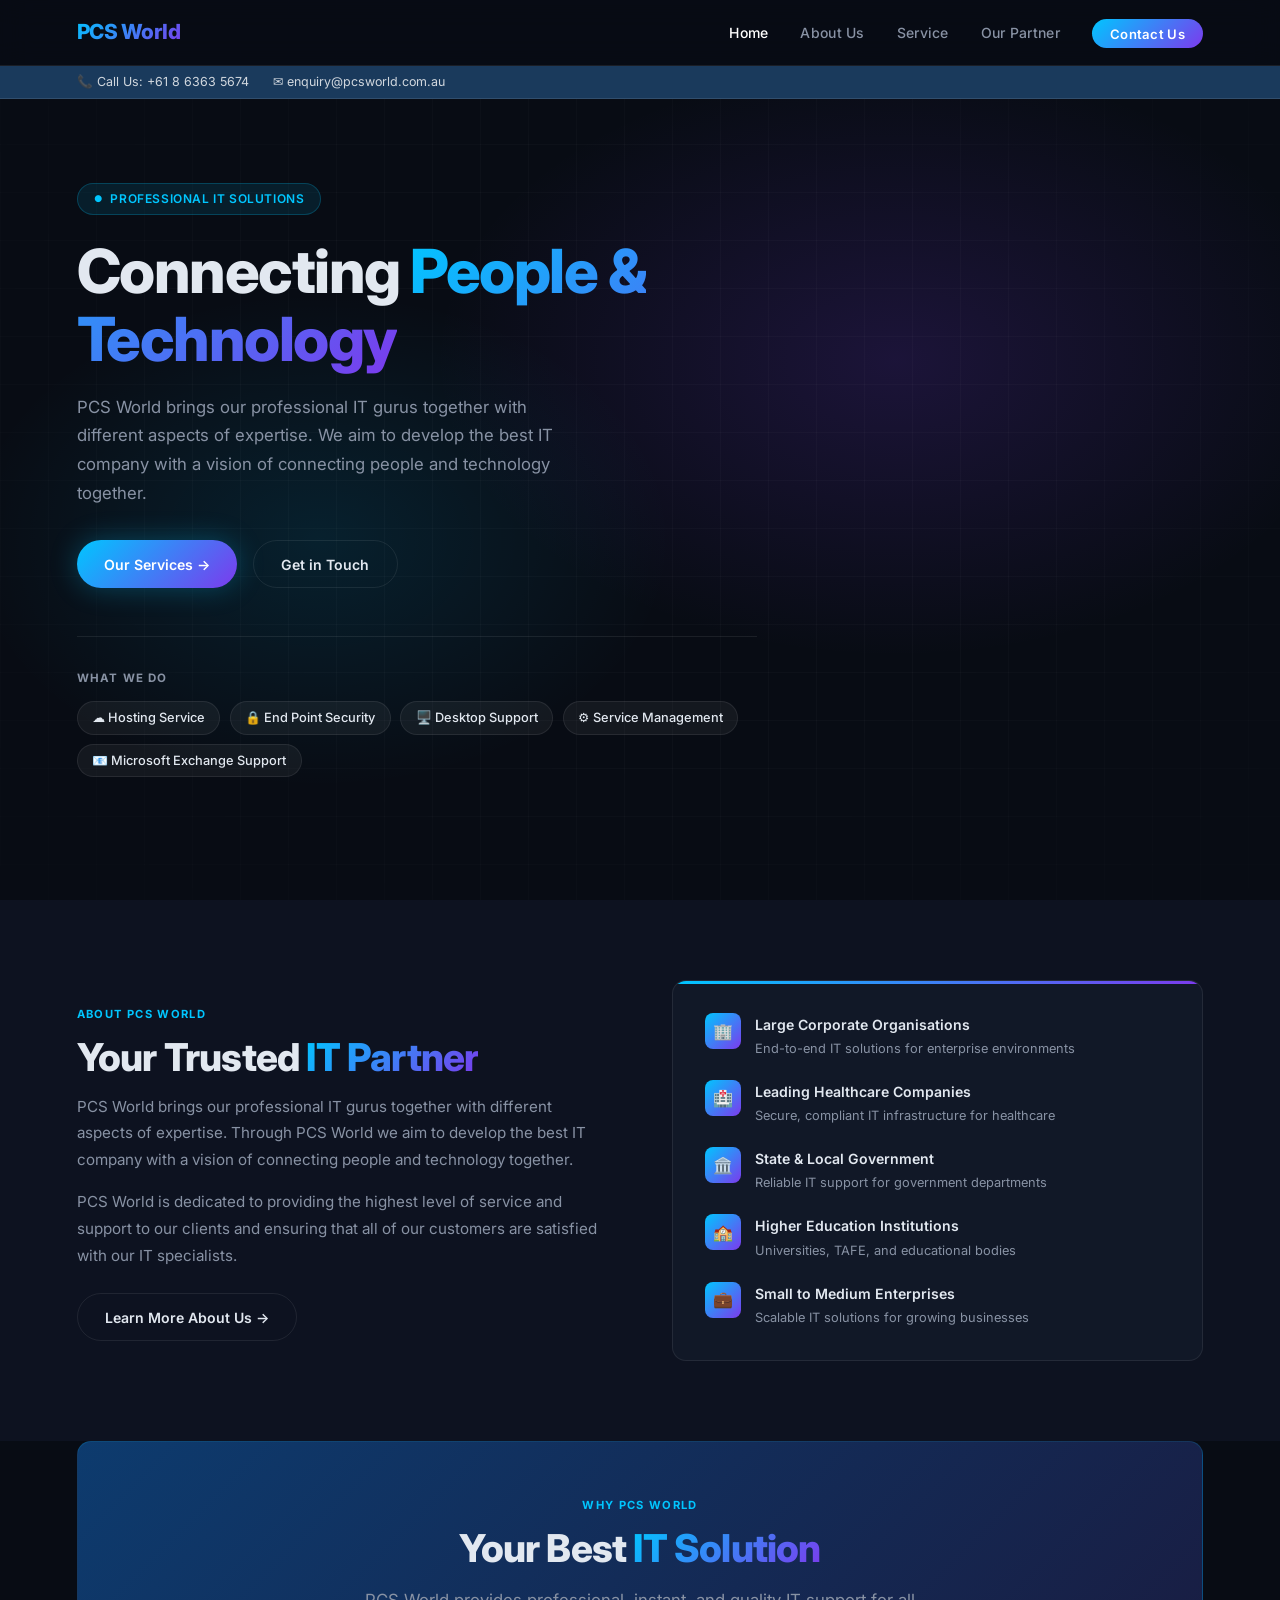
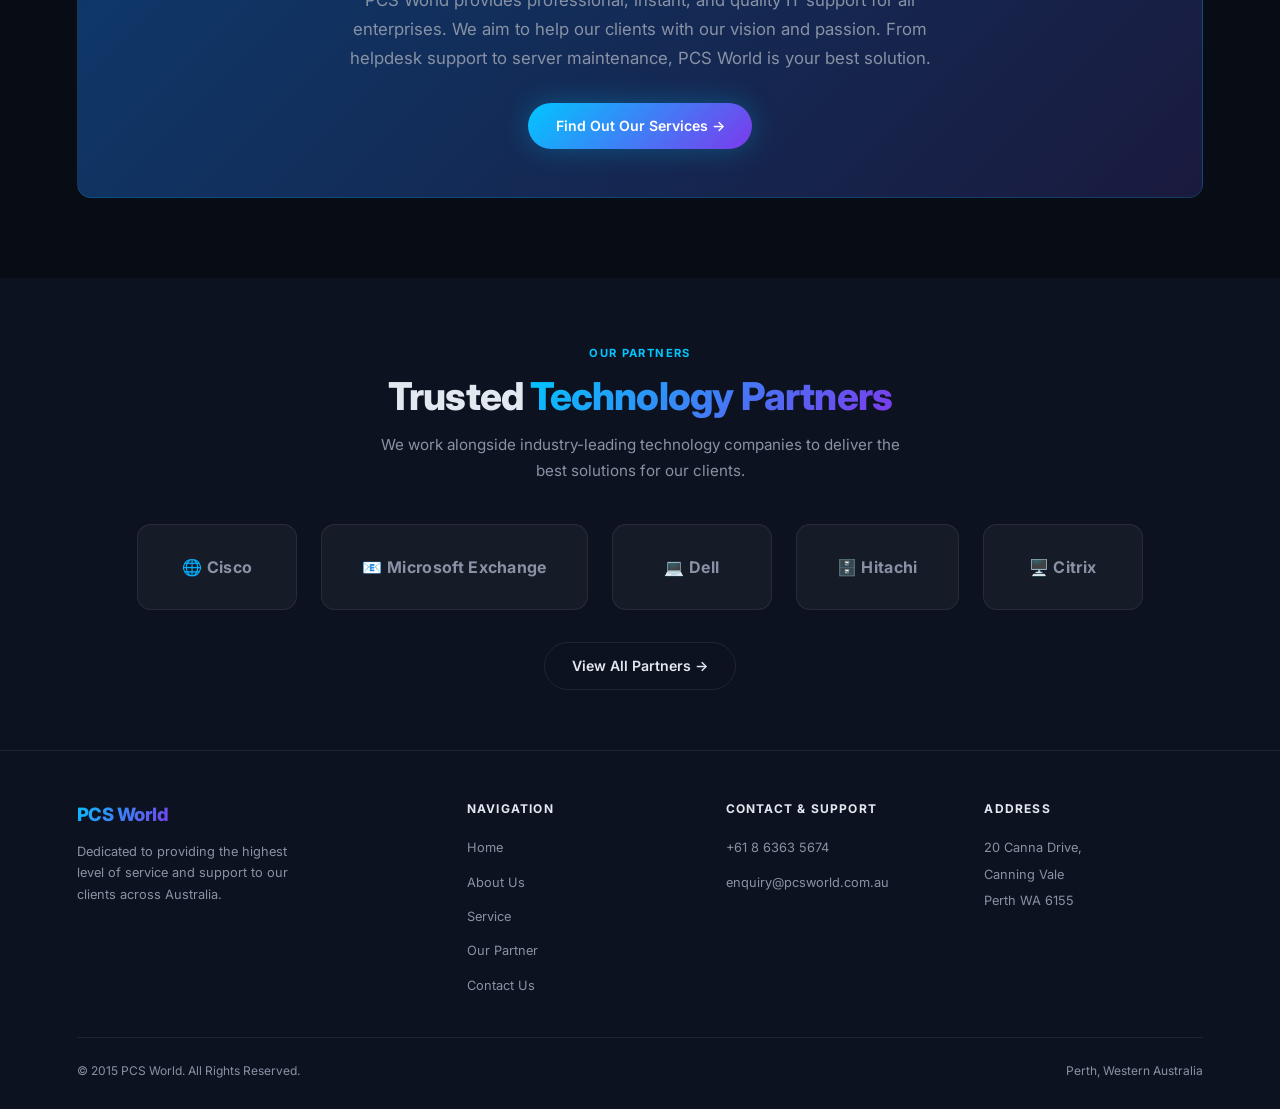
==== index.html @ b38f168c "Initial commit: PCS World static website Co-Authored-By: Claude Opus 4.7 (1M context) <noreply@anthr" ====
<!DOCTYPE html>
<html lang="en">
<head>
  <meta charset="UTF-8" />
  <meta name="viewport" content="width=device-width, initial-scale=1.0" />
  <title>PCS World – Professional IT Solutions</title>
  <meta name="description" content="PCS World provides professional IT solutions including hosting, endpoint security, desktop support, service management, and Microsoft Exchange support." />
  <link rel="preconnect" href="https://fonts.googleapis.com" />
  <link href="https://fonts.googleapis.com/css2?family=Inter:wght@300;400;500;600;700;800&display=swap" rel="stylesheet" />
  <link rel="stylesheet" href="style.css" />
  <style>
    /* ── Hero (home only) ── */
    #hero {
      min-height: 100vh; display: flex; align-items: center;
      padding: 130px 6% 70px; position: relative; overflow: hidden;
    }
    .hero-bg {
      position: absolute; inset: 0; z-index: 0;
      background:
        radial-gradient(ellipse 60% 55% at 70% 40%, rgba(124,58,237,0.17) 0%, transparent 60%),
        radial-gradient(ellipse 50% 50% at 25% 60%, rgba(0,198,255,0.11) 0%, transparent 55%),
        var(--bg);
    }
    .hero-grid {
      position: absolute; inset: 0; z-index: 0;
      background-image:
        linear-gradient(rgba(255,255,255,0.022) 1px, transparent 1px),
        linear-gradient(90deg, rgba(255,255,255,0.022) 1px, transparent 1px);
      background-size: 48px 48px;
      mask-image: radial-gradient(ellipse 80% 80% at 50% 50%, black 40%, transparent 100%);
    }
    .hero-inner { position: relative; z-index: 1; max-width: 680px; }
    .hero-badge {
      display: inline-flex; align-items: center; gap: 0.5rem;
      background: rgba(0,198,255,0.1); border: 1px solid rgba(0,198,255,0.22);
      color: var(--accent); font-size: 0.75rem; font-weight: 600;
      padding: 0.33rem 1rem; border-radius: 999px; margin-bottom: 1.4rem;
      letter-spacing: 0.05em; text-transform: uppercase;
    }
    .hero-badge::before { content: '●'; font-size: 0.58rem; animation: blink 2s infinite; }
    @keyframes blink { 0%,100%{opacity:1} 50%{opacity:0.3} }
    h1 {
      font-size: clamp(2.3rem, 5vw, 3.8rem); font-weight: 800;
      line-height: 1.12; letter-spacing: -1.5px; margin-bottom: 1.2rem;
    }
    h1 span { background: var(--gradient); -webkit-background-clip: text; -webkit-text-fill-color: transparent; background-clip: text; }
    .hero-sub { font-size: 1.05rem; color: var(--muted); max-width: 520px; margin-bottom: 2rem; line-height: 1.72; }
    .hero-btns { display: flex; gap: 1rem; flex-wrap: wrap; }
    .hero-services {
      margin-top: 3rem; padding-top: 2rem; border-top: 1px solid var(--border);
    }
    .hero-services-label { font-size: 0.72rem; font-weight: 700; letter-spacing: 0.1em; text-transform: uppercase; color: var(--muted); margin-bottom: 0.8rem; }
    .hero-services-list { display: flex; flex-wrap: wrap; gap: 0.6rem; }
    .service-pill {
      background: rgba(255,255,255,0.05); border: 1px solid var(--border);
      border-radius: 999px; padding: 0.32rem 0.9rem;
      font-size: 0.8rem; color: var(--text); font-weight: 500;
    }
    /* ── About home section ── */
    #about-home { background: var(--bg2); }
    .about-home-grid { display: grid; grid-template-columns: 1fr 1fr; gap: 4rem; align-items: center; }
    .about-box {
      background: var(--bg3); border: 1px solid var(--border);
      border-radius: var(--radius); padding: 2rem; position: relative; overflow: hidden;
    }
    .about-box::before { content: ''; position: absolute; top: 0; left: 0; right: 0; height: 3px; background: var(--gradient); }
    .about-item { display: flex; gap: 0.9rem; align-items: flex-start; margin-bottom: 1.3rem; }
    .about-item:last-child { margin-bottom: 0; }
    .about-icon {
      width: 36px; height: 36px; min-width: 36px;
      background: var(--gradient); border-radius: 8px;
      display: flex; align-items: center; justify-content: center;
      font-size: 1rem;
    }
    .about-item h4 { font-size: 0.88rem; font-weight: 600; margin-bottom: 2px; }
    .about-item p { font-size: 0.8rem; color: var(--muted); }
    @media (max-width: 900px) { .about-home-grid { grid-template-columns: 1fr; } }
  </style>
</head>
<body>

  <!-- Topbar -->
  <div class="topbar">
    <span>📞 <a href="tel:+61863635674">Call Us: +61 8 6363 5674</a></span>
    <span>✉️ <a href="mailto:enquiry@pcsworld.com.au">enquiry@pcsworld.com.au</a></span>
  </div>

  <!-- Nav -->
  <nav>
    <div class="nav-logo">PCS World</div>
    <ul class="nav-links" id="navLinks">
      <li><a href="index.html" class="active">Home</a></li>
      <li><a href="about.html">About Us</a></li>
      <li><a href="service.html">Service</a></li>
      <li><a href="partner.html">Our Partner</a></li>
      <li><a href="contact.html" class="nav-cta">Contact Us</a></li>
    </ul>
    <div class="nav-hamburger" onclick="toggleNav()"><span></span><span></span><span></span></div>
  </nav>

  <!-- Hero -->
  <section id="hero">
    <div class="hero-bg"></div>
    <div class="hero-grid"></div>
    <div class="hero-inner">
      <div class="hero-badge">Professional IT Solutions</div>
      <h1>Connecting <span>People &amp; Technology</span></h1>
      <p class="hero-sub">PCS World brings our professional IT gurus together with different aspects of expertise. We aim to develop the best IT company with a vision of connecting people and technology together.</p>
      <div class="hero-btns">
        <a href="service.html" class="btn btn-primary">Our Services →</a>
        <a href="contact.html" class="btn btn-outline">Get in Touch</a>
      </div>
      <div class="hero-services">
        <div class="hero-services-label">What We Do</div>
        <div class="hero-services-list">
          <span class="service-pill">☁️ Hosting Service</span>
          <span class="service-pill">🔒 End Point Security</span>
          <span class="service-pill">🖥️ Desktop Support</span>
          <span class="service-pill">⚙️ Service Management</span>
          <span class="service-pill">📧 Microsoft Exchange Support</span>
        </div>
      </div>
    </div>
  </section>

  <!-- About (home) -->
  <section id="about-home">
    <div class="about-home-grid">
      <div>
        <div class="section-tag">About PCS World</div>
        <h2>Your Trusted <span>IT Partner</span></h2>
        <p style="font-size:0.95rem;color:var(--muted);line-height:1.75;margin-bottom:1rem;">PCS World brings our professional IT gurus together with different aspects of expertise. Through PCS World we aim to develop the best IT company with a vision of connecting people and technology together.</p>
        <p style="font-size:0.95rem;color:var(--muted);line-height:1.75;margin-bottom:1.5rem;">PCS World is dedicated to providing the highest level of service and support to our clients and ensuring that all of our customers are satisfied with our IT specialists.</p>
        <a href="about.html" class="btn btn-outline">Learn More About Us →</a>
      </div>
      <div class="about-box">
        <div class="about-item">
          <div class="about-icon">🏢</div>
          <div>
            <h4>Large Corporate Organisations</h4>
            <p>End-to-end IT solutions for enterprise environments</p>
          </div>
        </div>
        <div class="about-item">
          <div class="about-icon">🏥</div>
          <div>
            <h4>Leading Healthcare Companies</h4>
            <p>Secure, compliant IT infrastructure for healthcare</p>
          </div>
        </div>
        <div class="about-item">
          <div class="about-icon">🏛️</div>
          <div>
            <h4>State &amp; Local Government</h4>
            <p>Reliable IT support for government departments</p>
          </div>
        </div>
        <div class="about-item">
          <div class="about-icon">🏫</div>
          <div>
            <h4>Higher Education Institutions</h4>
            <p>Universities, TAFE, and educational bodies</p>
          </div>
        </div>
        <div class="about-item">
          <div class="about-icon">💼</div>
          <div>
            <h4>Small to Medium Enterprises</h4>
            <p>Scalable IT solutions for growing businesses</p>
          </div>
        </div>
      </div>
    </div>
  </section>

  <!-- CTA Banner -->
  <section style="background:var(--bg);padding:0 6% 80px;">
    <div class="cta-banner">
      <div class="section-tag">Why PCS World</div>
      <h2 style="margin-bottom:1rem;">Your Best <span>IT Solution</span></h2>
      <p>PCS World provides professional, instant, and quality IT support for all enterprises. We aim to help our clients with our vision and passion. From helpdesk support to server maintenance, PCS World is your best solution.</p>
      <a href="service.html" class="btn btn-primary">Find Out Our Services →</a>
    </div>
  </section>

  <!-- Partners preview -->
  <section style="background:var(--bg2);padding:60px 6%;">
    <div class="text-center">
      <div class="section-tag">Our Partners</div>
      <h2>Trusted <span>Technology Partners</span></h2>
      <p class="section-sub">We work alongside industry-leading technology companies to deliver the best solutions for our clients.</p>
    </div>
    <div class="partners-grid">
      <div class="partner-card">🌐 Cisco</div>
      <div class="partner-card">📧 Microsoft Exchange</div>
      <div class="partner-card">💻 Dell</div>
      <div class="partner-card">🗄️ Hitachi</div>
      <div class="partner-card">🖥️ Citrix</div>
    </div>
    <div style="text-align:center;margin-top:2rem;">
      <a href="partner.html" class="btn btn-outline">View All Partners →</a>
    </div>
  </section>

  <!-- Footer -->
  <footer>
    <div class="footer-inner">
      <div class="footer-brand">
        <div class="nav-logo">PCS World</div>
        <p>Dedicated to providing the highest level of service and support to our clients across Australia.</p>
      </div>
      <div class="footer-col">
        <h4>Navigation</h4>
        <ul>
          <li><a href="index.html">Home</a></li>
          <li><a href="about.html">About Us</a></li>
          <li><a href="service.html">Service</a></li>
          <li><a href="partner.html">Our Partner</a></li>
          <li><a href="contact.html">Contact Us</a></li>
        </ul>
      </div>
      <div class="footer-col">
        <h4>Contact &amp; Support</h4>
        <ul>
          <li><a href="tel:+61863635674">+61 8 6363 5674</a></li>
          <li><a href="mailto:enquiry@pcsworld.com.au">enquiry@pcsworld.com.au</a></li>
        </ul>
      </div>
      <div class="footer-col">
        <h4>Address</h4>
        <ul>
          <li><a href="contact.html">20 Canna Drive,<br>Canning Vale<br>Perth WA 6155</a></li>
        </ul>
      </div>
    </div>
    <div class="footer-bottom">
      <span>© 2015 PCS World. All Rights Reserved.</span>
      <span>Perth, Western Australia</span>
    </div>
  </footer>

  <script>
    function toggleNav() { document.getElementById('navLinks').classList.toggle('open'); }
    document.querySelectorAll('.nav-links a').forEach(a => a.addEventListener('click', () => document.getElementById('navLinks').classList.remove('open')));
  </script>
</body>
</html>
---- style.css ----
/* ── Reset & Base ──────────────────────────────────────────── */
*, *::before, *::after { box-sizing: border-box; margin: 0; padding: 0; }
:root {
  --bg:       #080c14;
  --bg2:      #0d1220;
  --bg3:      #111827;
  --surface:  rgba(255,255,255,0.04);
  --border:   rgba(255,255,255,0.08);
  --accent:   #00c6ff;
  --accent2:  #7c3aed;
  --gradient: linear-gradient(135deg, #00c6ff 0%, #7c3aed 100%);
  --text:     #e2e8f0;
  --muted:    #8892a4;
  --radius:   14px;
  --radius-sm:8px;
}
html { scroll-behavior: smooth; }
body {
  font-family: 'Inter', system-ui, -apple-system, sans-serif;
  background: var(--bg);
  color: var(--text);
  line-height: 1.65;
  overflow-x: hidden;
}
a { color: var(--accent); text-decoration: none; }
a:hover { text-decoration: underline; }
::selection { background: rgba(0,198,255,0.2); }
::-webkit-scrollbar { width: 5px; }
::-webkit-scrollbar-track { background: var(--bg); }
::-webkit-scrollbar-thumb { background: var(--accent2); border-radius: 3px; }

/* ── Nav ───────────────────────────────────────────────────── */
nav {
  position: fixed; top: 0; left: 0; right: 0; z-index: 100;
  display: flex; align-items: center; justify-content: space-between;
  padding: 0 6%;
  height: 66px;
  background: rgba(8,12,20,0.9);
  backdrop-filter: blur(14px);
  border-bottom: 1px solid var(--border);
}
.nav-logo {
  font-size: 1.3rem; font-weight: 800; letter-spacing: -0.5px;
  background: var(--gradient); -webkit-background-clip: text;
  -webkit-text-fill-color: transparent; background-clip: text;
}
.nav-links { display: flex; gap: 2rem; list-style: none; align-items: center; }
.nav-links a {
  font-size: 0.875rem; font-weight: 500; color: var(--muted);
  transition: color 0.2s; letter-spacing: 0.02em;
}
.nav-links a:hover, .nav-links a.active { color: #fff; text-decoration: none; }
.nav-links .nav-cta {
  background: var(--gradient); color: #fff !important;
  padding: 0.42rem 1.15rem; border-radius: 999px;
  font-size: 0.82rem !important; font-weight: 600 !important;
}
.nav-links .nav-cta:hover { opacity: 0.85; }
.nav-hamburger { display: none; flex-direction: column; gap: 5px; cursor: pointer; }
.nav-hamburger span { display: block; width: 22px; height: 2px; background: var(--text); border-radius: 2px; }

/* ── Top bar ───────────────────────────────────────────────── */
.topbar {
  position: fixed; top: 66px; left: 0; right: 0; z-index: 99;
  background: #1a3a5c; padding: 0.35rem 6%;
  display: flex; align-items: center; gap: 1.5rem;
  font-size: 0.78rem; color: rgba(255,255,255,0.8);
  border-bottom: 1px solid rgba(255,255,255,0.1);
}
.topbar a { color: rgba(255,255,255,0.8); }
.topbar a:hover { color: #fff; text-decoration: none; }

/* ── Page offset (nav + topbar) ───────────────────────────── */
.page-content { padding-top: 102px; }

/* ── Page hero (inner pages) ──────────────────────────────── */
.page-hero {
  background: var(--bg2);
  border-bottom: 1px solid var(--border);
  padding: 3rem 6%;
  position: relative; overflow: hidden;
}
.page-hero::before {
  content: '';
  position: absolute; inset: 0;
  background: radial-gradient(ellipse 60% 100% at 0% 50%, rgba(0,198,255,0.07), transparent 60%);
}
.page-hero h1 {
  font-size: clamp(1.8rem, 3vw, 2.4rem); font-weight: 800;
  letter-spacing: -0.8px; position: relative;
}
.page-hero h1 span { background: var(--gradient); -webkit-background-clip: text; -webkit-text-fill-color: transparent; background-clip: text; }
.breadcrumb { font-size: 0.78rem; color: var(--muted); margin-top: 0.4rem; position: relative; }
.breadcrumb a { color: var(--muted); }
.breadcrumb a:hover { color: var(--accent); text-decoration: none; }

/* ── Section base ──────────────────────────────────────────── */
section { padding: 80px 6%; }
.section-tag {
  display: inline-block; font-size: 0.7rem; font-weight: 700;
  letter-spacing: 0.12em; text-transform: uppercase; color: var(--accent); margin-bottom: 0.7rem;
}
h2 {
  font-size: clamp(1.7rem, 3vw, 2.4rem); font-weight: 800;
  letter-spacing: -0.8px; line-height: 1.15; margin-bottom: 0.9rem;
}
h2 span { background: var(--gradient); -webkit-background-clip: text; -webkit-text-fill-color: transparent; background-clip: text; }
.section-sub { font-size: 0.95rem; color: var(--muted); max-width: 540px; line-height: 1.7; margin-bottom: 2.5rem; }
.text-center { text-align: center; }
.text-center .section-sub { margin-left: auto; margin-right: auto; }

/* ── Buttons ───────────────────────────────────────────────── */
.btn {
  display: inline-flex; align-items: center; gap: 0.5rem;
  padding: 0.72rem 1.7rem; border-radius: 999px;
  font-size: 0.88rem; font-weight: 600; cursor: pointer;
  transition: all 0.2s; border: none; text-decoration: none;
}
.btn-primary {
  background: var(--gradient); color: #fff;
  box-shadow: 0 0 28px rgba(0,198,255,0.28);
}
.btn-primary:hover { opacity: 0.88; text-decoration: none; box-shadow: 0 0 38px rgba(0,198,255,0.4); }
.btn-outline {
  background: transparent; color: var(--text); border: 1px solid var(--border);
}
.btn-outline:hover { border-color: var(--accent); color: var(--accent); text-decoration: none; }

/* ── Cards ─────────────────────────────────────────────────── */
.card {
  background: var(--surface); border: 1px solid var(--border);
  border-radius: var(--radius); padding: 2rem;
  transition: transform 0.25s, border-color 0.25s, box-shadow 0.25s;
}
.card:hover { transform: translateY(-4px); border-color: rgba(0,198,255,0.28); box-shadow: 0 8px 40px rgba(0,198,255,0.09); }
.card-icon {
  width: 50px; height: 50px; border-radius: 11px;
  display: flex; align-items: center; justify-content: center;
  font-size: 1.35rem; margin-bottom: 1.1rem;
}
.icon-blue   { background: rgba(0,198,255,0.12); }
.icon-purple { background: rgba(124,58,237,0.12); }
.icon-teal   { background: rgba(20,184,166,0.12); }
.icon-amber  { background: rgba(245,158,11,0.12); }
.icon-green  { background: rgba(34,197,94,0.12); }
.card h3 { font-size: 1.02rem; font-weight: 700; margin-bottom: 0.55rem; }
.card p  { font-size: 0.875rem; color: var(--muted); line-height: 1.65; }

/* ── CTA banner ────────────────────────────────────────────── */
.cta-banner {
  background: linear-gradient(135deg, #0d3b6e 0%, #1a1a3e 100%);
  border: 1px solid rgba(0,198,255,0.15);
  border-radius: var(--radius);
  padding: 3rem; text-align: center;
}
.cta-banner p { font-size: 1.05rem; color: var(--muted); max-width: 640px; margin: 0 auto 1.8rem; line-height: 1.75; }

/* ── Partners grid ─────────────────────────────────────────── */
.partners-grid {
  display: flex; flex-wrap: wrap; gap: 1.5rem;
  align-items: center; justify-content: center;
}
.partner-card {
  background: var(--surface); border: 1px solid var(--border);
  border-radius: var(--radius); padding: 1.8rem 2.5rem;
  display: flex; align-items: center; justify-content: center;
  min-width: 160px; font-size: 1rem; font-weight: 700;
  color: var(--muted); letter-spacing: 0.02em;
  transition: border-color 0.2s, color 0.2s;
}
.partner-card:hover { border-color: var(--accent); color: var(--text); }

/* ── Form ──────────────────────────────────────────────────── */
.form-wrap {
  background: var(--bg3); border: 1px solid var(--border);
  border-radius: var(--radius); padding: 2.5rem;
  position: relative; overflow: hidden;
}
.form-wrap::before {
  content: ''; position: absolute; top: 0; left: 0; right: 0; height: 3px;
  background: var(--gradient);
}
.form-title { font-size: 1.1rem; font-weight: 700; margin-bottom: 1.5rem; }
.form-group { margin-bottom: 1.1rem; }
.form-group label {
  display: block; font-size: 0.78rem; font-weight: 600;
  color: var(--muted); margin-bottom: 0.4rem; letter-spacing: 0.03em;
}
.form-group label .req { color: var(--accent); margin-left: 2px; }
.form-group input[type="text"],
.form-group input[type="tel"],
.form-group input[type="email"],
.form-group textarea {
  width: 100%; background: rgba(255,255,255,0.05);
  border: 1px solid var(--border); border-radius: var(--radius-sm);
  padding: 0.7rem 1rem; font-size: 0.9rem; color: var(--text);
  font-family: inherit; outline: none;
  transition: border-color 0.2s, box-shadow 0.2s;
}
.form-group input:focus, .form-group textarea:focus {
  border-color: var(--accent); box-shadow: 0 0 0 3px rgba(0,198,255,0.1);
}
.form-group input::placeholder, .form-group textarea::placeholder { color: rgba(136,146,164,0.55); }
.form-group textarea { resize: vertical; min-height: 110px; }
.service-checks { display: grid; grid-template-columns: 1fr 1fr; gap: 0.5rem; }
.check-label {
  display: flex; align-items: center; gap: 0.5rem;
  font-size: 0.82rem; color: var(--muted); cursor: pointer;
  padding: 0.45rem 0.7rem;
  border: 1px solid var(--border); border-radius: var(--radius-sm);
  transition: border-color 0.2s, background 0.2s;
}
.check-label:hover { border-color: var(--accent); background: rgba(0,198,255,0.05); }
.check-label input[type="checkbox"] { accent-color: var(--accent); width: 14px; height: 14px; flex-shrink: 0; }
.btn-submit {
  width: 100%; padding: 0.85rem; font-size: 0.93rem; font-weight: 700;
  background: var(--gradient); color: #fff; border: none;
  border-radius: var(--radius-sm); cursor: pointer;
  transition: opacity 0.2s, box-shadow 0.2s; margin-top: 0.5rem;
  box-shadow: 0 4px 20px rgba(0,198,255,0.22);
}
.btn-submit:hover:not(:disabled) { opacity: 0.88; box-shadow: 0 6px 28px rgba(0,198,255,0.35); }
.btn-submit:disabled { opacity: 0.5; cursor: not-allowed; }
.form-success {
  text-align: center; padding: 2.5rem 1rem;
  display: none; flex-direction: column; align-items: center; gap: 1rem;
}
.form-success-icon {
  width: 58px; height: 58px; border-radius: 50%;
  background: rgba(34,197,94,0.12); border: 2px solid rgba(34,197,94,0.35);
  display: flex; align-items: center; justify-content: center; font-size: 1.5rem;
}
.form-success h3 { font-size: 1.1rem; font-weight: 700; }
.form-success p { font-size: 0.875rem; color: var(--muted); }
.form-error-msg { font-size: 0.78rem; color: #f87171; margin-top: 0.75rem; text-align: center; }

/* ── Contact layout ────────────────────────────────────────── */
.contact-grid { display: grid; grid-template-columns: 1fr 1.3fr; gap: 4rem; align-items: start; }
.contact-details { display: flex; flex-direction: column; gap: 1.2rem; margin-top: 2rem; }
.contact-detail { display: flex; align-items: flex-start; gap: 1rem; font-size: 0.88rem; color: var(--muted); }
.contact-icon {
  width: 40px; height: 40px; border-radius: 10px; min-width: 40px;
  background: var(--surface); border: 1px solid var(--border);
  display: flex; align-items: center; justify-content: center; font-size: 1.1rem;
}
.contact-detail strong { color: var(--text); display: block; font-size: 0.78rem; margin-bottom: 1px; }

/* ── About layout ──────────────────────────────────────────── */
.about-grid { display: grid; grid-template-columns: 1fr 1fr; gap: 4rem; align-items: start; }

/* ── Accordion ─────────────────────────────────────────────── */
.accordion { display: flex; flex-direction: column; gap: 0.75rem; margin-top: 2rem; }
.accordion-item {
  background: var(--surface); border: 1px solid var(--border);
  border-radius: var(--radius-sm); overflow: hidden;
}
.accordion-header {
  display: flex; justify-content: space-between; align-items: center;
  padding: 1rem 1.2rem; cursor: pointer; font-weight: 600; font-size: 0.9rem;
  transition: background 0.2s;
}
.accordion-header:hover { background: rgba(255,255,255,0.04); }
.accordion-arrow { font-size: 0.75rem; color: var(--accent); transition: transform 0.25s; }
.accordion-item.open .accordion-arrow { transform: rotate(180deg); }
.accordion-body { padding: 0 1.2rem; max-height: 0; overflow: hidden; transition: max-height 0.35s ease, padding 0.25s; }
.accordion-item.open .accordion-body { max-height: 400px; padding: 0 1.2rem 1.2rem; }
.accordion-body p { font-size: 0.875rem; color: var(--muted); line-height: 1.7; }

/* ── Customers list ────────────────────────────────────────── */
.customers-list { list-style: none; display: flex; flex-direction: column; gap: 0.65rem; }
.customers-list li {
  display: flex; align-items: center; gap: 0.65rem;
  font-size: 0.9rem; color: var(--muted);
}
.customers-list li::before { content: '→'; color: var(--accent); font-weight: 700; }

/* ── Footer ────────────────────────────────────────────────── */
footer {
  background: var(--bg2); border-top: 1px solid var(--border);
  padding: 3rem 6% 1.8rem;
}
.footer-inner {
  display: grid; grid-template-columns: 1.6fr 1fr 1fr 1fr;
  gap: 2.5rem; margin-bottom: 2.5rem;
}
.footer-brand .nav-logo { font-size: 1.15rem; display: inline-block; margin-bottom: 0.7rem; }
.footer-brand p { font-size: 0.8rem; color: var(--muted); line-height: 1.7; max-width: 230px; }
.footer-col h4 {
  font-size: 0.75rem; font-weight: 700; letter-spacing: 0.1em;
  text-transform: uppercase; margin-bottom: 0.9rem; color: var(--text);
}
.footer-col ul { list-style: none; display: flex; flex-direction: column; gap: 0.5rem; }
.footer-col ul li a { font-size: 0.8rem; color: var(--muted); transition: color 0.2s; }
.footer-col ul li a:hover { color: var(--accent); text-decoration: none; }
.footer-bottom {
  border-top: 1px solid var(--border); padding-top: 1.4rem;
  display: flex; justify-content: space-between; align-items: center;
  font-size: 0.75rem; color: var(--muted); flex-wrap: wrap; gap: 0.5rem;
}

/* ── Mobile ────────────────────────────────────────────────── */
@media (max-width: 900px) {
  .about-grid, .contact-grid { grid-template-columns: 1fr; gap: 2.5rem; }
  .footer-inner { grid-template-columns: 1fr 1fr; gap: 1.8rem; }
}
@media (max-width: 640px) {
  nav { padding: 0 4%; }
  .topbar { padding: 0.35rem 4%; }
  .nav-links { display: none; }
  .nav-links.open {
    display: flex; flex-direction: column;
    position: fixed; top: 66px; left: 0; right: 0;
    background: var(--bg2); padding: 1.5rem 5%;
    border-bottom: 1px solid var(--border); gap: 1rem;
  }
  .nav-hamburger { display: flex; }
  section { padding: 60px 4%; }
  .page-hero { padding: 2.5rem 4%; }
  .service-checks { grid-template-columns: 1fr; }
  .footer-inner { grid-template-columns: 1fr; }
  .footer-bottom { flex-direction: column; text-align: center; }
  .form-wrap { padding: 1.8rem; }
  .partners-grid .partner-card { min-width: 130px; padding: 1.2rem 1.5rem; }
}
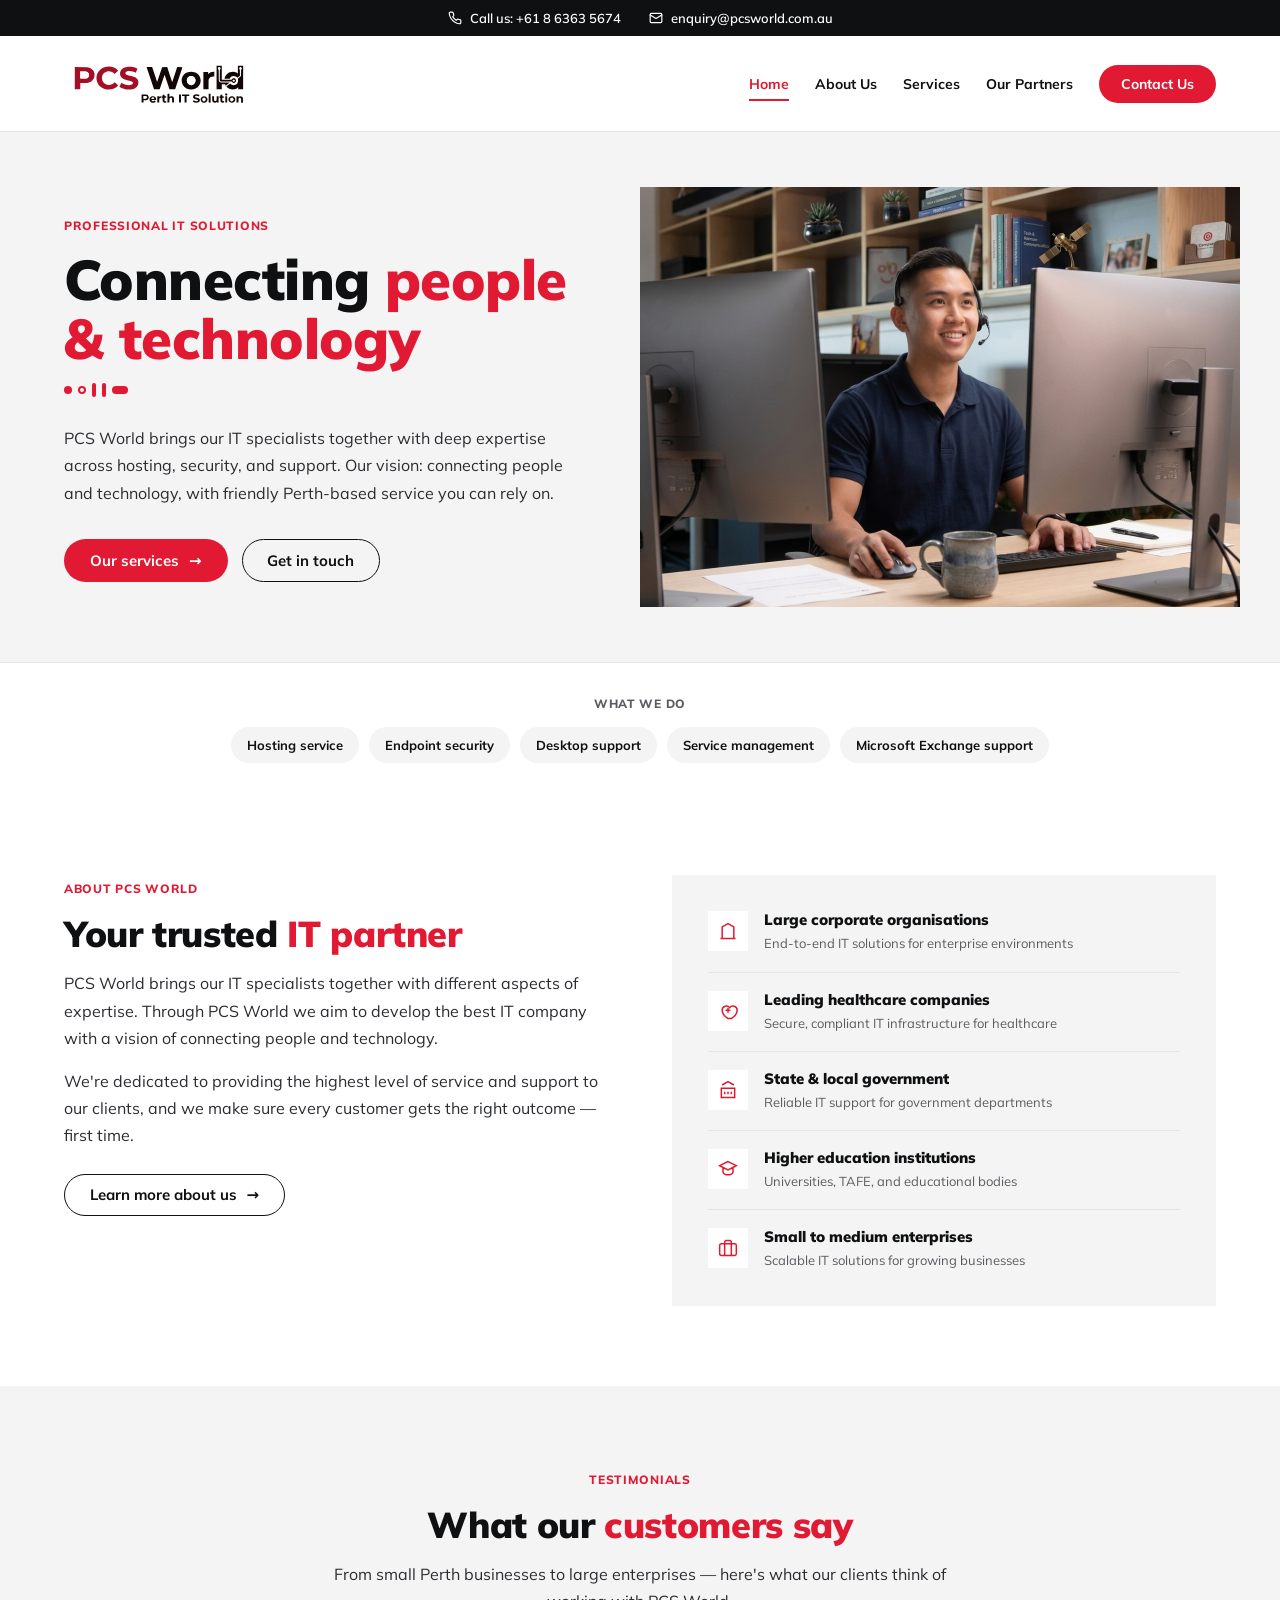
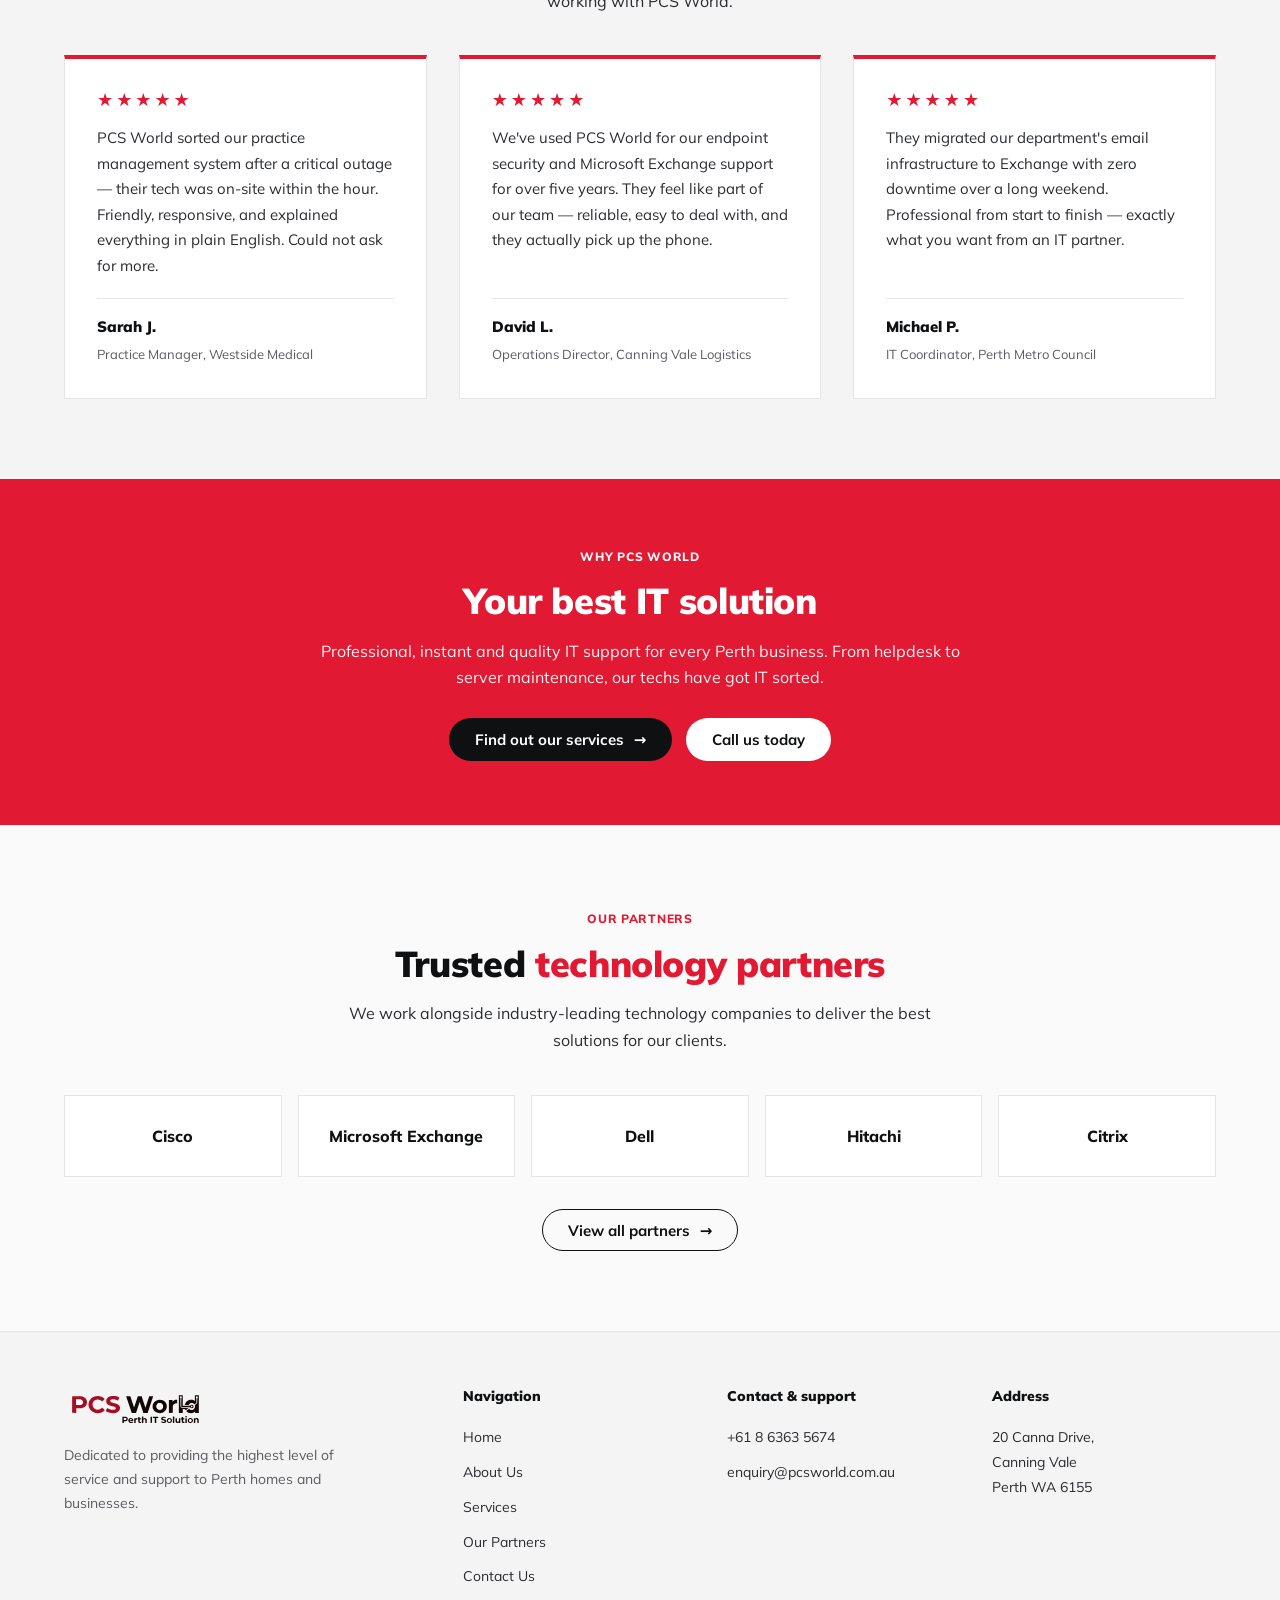
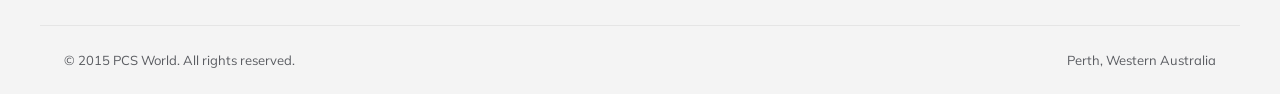
==== commit bb822451: "Redesign with PCS World brand: red/white palette, Mulish, sharp cards - Apply design-system tokens (" ====
--- a/index.html
+++ b/index.html
@@ -3,121 +3,71 @@
 <head>
   <meta charset="UTF-8" />
   <meta name="viewport" content="width=device-width, initial-scale=1.0" />
-  <title>PCS World – Professional IT Solutions</title>
-  <meta name="description" content="PCS World provides professional IT solutions including hosting, endpoint security, desktop support, service management, and Microsoft Exchange support." />
+  <title>PCS World — Expert IT Support, Perth</title>
+  <meta name="description" content="PCS World is your local Perth IT support team — hosting, endpoint security, desktop support, service management, and Microsoft Exchange. Get IT sorted today." />
   <link rel="preconnect" href="https://fonts.googleapis.com" />
-  <link href="https://fonts.googleapis.com/css2?family=Inter:wght@300;400;500;600;700;800&display=swap" rel="stylesheet" />
+  <link rel="preconnect" href="https://fonts.gstatic.com" crossorigin />
   <link rel="stylesheet" href="style.css" />
-  <style>
-    /* ── Hero (home only) ── */
-    #hero {
-      min-height: 100vh; display: flex; align-items: center;
-      padding: 130px 6% 70px; position: relative; overflow: hidden;
-    }
-    .hero-bg {
-      position: absolute; inset: 0; z-index: 0;
-      background:
-        radial-gradient(ellipse 60% 55% at 70% 40%, rgba(124,58,237,0.17) 0%, transparent 60%),
-        radial-gradient(ellipse 50% 50% at 25% 60%, rgba(0,198,255,0.11) 0%, transparent 55%),
-        var(--bg);
-    }
-    .hero-grid {
-      position: absolute; inset: 0; z-index: 0;
-      background-image:
-        linear-gradient(rgba(255,255,255,0.022) 1px, transparent 1px),
-        linear-gradient(90deg, rgba(255,255,255,0.022) 1px, transparent 1px);
-      background-size: 48px 48px;
-      mask-image: radial-gradient(ellipse 80% 80% at 50% 50%, black 40%, transparent 100%);
-    }
-    .hero-inner { position: relative; z-index: 1; max-width: 680px; }
-    .hero-badge {
-      display: inline-flex; align-items: center; gap: 0.5rem;
-      background: rgba(0,198,255,0.1); border: 1px solid rgba(0,198,255,0.22);
-      color: var(--accent); font-size: 0.75rem; font-weight: 600;
-      padding: 0.33rem 1rem; border-radius: 999px; margin-bottom: 1.4rem;
-      letter-spacing: 0.05em; text-transform: uppercase;
-    }
-    .hero-badge::before { content: '●'; font-size: 0.58rem; animation: blink 2s infinite; }
-    @keyframes blink { 0%,100%{opacity:1} 50%{opacity:0.3} }
-    h1 {
-      font-size: clamp(2.3rem, 5vw, 3.8rem); font-weight: 800;
-      line-height: 1.12; letter-spacing: -1.5px; margin-bottom: 1.2rem;
-    }
-    h1 span { background: var(--gradient); -webkit-background-clip: text; -webkit-text-fill-color: transparent; background-clip: text; }
-    .hero-sub { font-size: 1.05rem; color: var(--muted); max-width: 520px; margin-bottom: 2rem; line-height: 1.72; }
-    .hero-btns { display: flex; gap: 1rem; flex-wrap: wrap; }
-    .hero-services {
-      margin-top: 3rem; padding-top: 2rem; border-top: 1px solid var(--border);
-    }
-    .hero-services-label { font-size: 0.72rem; font-weight: 700; letter-spacing: 0.1em; text-transform: uppercase; color: var(--muted); margin-bottom: 0.8rem; }
-    .hero-services-list { display: flex; flex-wrap: wrap; gap: 0.6rem; }
-    .service-pill {
-      background: rgba(255,255,255,0.05); border: 1px solid var(--border);
-      border-radius: 999px; padding: 0.32rem 0.9rem;
-      font-size: 0.8rem; color: var(--text); font-weight: 500;
-    }
-    /* ── About home section ── */
-    #about-home { background: var(--bg2); }
-    .about-home-grid { display: grid; grid-template-columns: 1fr 1fr; gap: 4rem; align-items: center; }
-    .about-box {
-      background: var(--bg3); border: 1px solid var(--border);
-      border-radius: var(--radius); padding: 2rem; position: relative; overflow: hidden;
-    }
-    .about-box::before { content: ''; position: absolute; top: 0; left: 0; right: 0; height: 3px; background: var(--gradient); }
-    .about-item { display: flex; gap: 0.9rem; align-items: flex-start; margin-bottom: 1.3rem; }
-    .about-item:last-child { margin-bottom: 0; }
-    .about-icon {
-      width: 36px; height: 36px; min-width: 36px;
-      background: var(--gradient); border-radius: 8px;
-      display: flex; align-items: center; justify-content: center;
-      font-size: 1rem;
-    }
-    .about-item h4 { font-size: 0.88rem; font-weight: 600; margin-bottom: 2px; }
-    .about-item p { font-size: 0.8rem; color: var(--muted); }
-    @media (max-width: 900px) { .about-home-grid { grid-template-columns: 1fr; } }
-  </style>
 </head>
 <body>
 
   <!-- Topbar -->
   <div class="topbar">
-    <span>📞 <a href="tel:+61863635674">Call Us: +61 8 6363 5674</a></span>
-    <span>✉️ <a href="mailto:enquiry@pcsworld.com.au">enquiry@pcsworld.com.au</a></span>
+    <a href="tel:+61863635674">
+      <svg viewBox="0 0 24 24" fill="none" stroke="currentColor" stroke-width="2" stroke-linecap="round" stroke-linejoin="round"><path d="M22 16.92v3a2 2 0 0 1-2.18 2 19.79 19.79 0 0 1-8.63-3.07 19.5 19.5 0 0 1-6-6 19.79 19.79 0 0 1-3.07-8.67A2 2 0 0 1 4.11 2h3a2 2 0 0 1 2 1.72 12.84 12.84 0 0 0 .7 2.81 2 2 0 0 1-.45 2.11L8.09 9.91a16 16 0 0 0 6 6l1.27-1.27a2 2 0 0 1 2.11-.45 12.84 12.84 0 0 0 2.81.7A2 2 0 0 1 22 16.92z"/></svg>
+      Call us: +61 8 6363 5674
+    </a>
+    <a href="mailto:enquiry@pcsworld.com.au">
+      <svg viewBox="0 0 24 24" fill="none" stroke="currentColor" stroke-width="2" stroke-linecap="round" stroke-linejoin="round"><rect x="2" y="4" width="20" height="16" rx="2"/><path d="m22 7-10 6L2 7"/></svg>
+      enquiry@pcsworld.com.au
+    </a>
   </div>
 
   <!-- Nav -->
-  <nav>
-    <div class="nav-logo">PCS World</div>
-    <ul class="nav-links" id="navLinks">
-      <li><a href="index.html" class="active">Home</a></li>
-      <li><a href="about.html">About Us</a></li>
-      <li><a href="service.html">Service</a></li>
-      <li><a href="partner.html">Our Partner</a></li>
-      <li><a href="contact.html" class="nav-cta">Contact Us</a></li>
-    </ul>
-    <div class="nav-hamburger" onclick="toggleNav()"><span></span><span></span><span></span></div>
+  <nav id="siteNav">
+    <div class="nav-inner">
+      <a href="index.html" class="nav-logo" aria-label="PCS World"><img src="assets/logo.svg" alt="PCS World" /></a>
+      <ul class="nav-links" id="navLinks">
+        <li><a href="index.html" class="active">Home</a></li>
+        <li><a href="about.html">About Us</a></li>
+        <li><a href="service.html">Services</a></li>
+        <li><a href="partner.html">Our Partners</a></li>
+        <li><a href="contact.html" class="nav-cta">Contact Us</a></li>
+      </ul>
+      <div class="nav-hamburger" onclick="toggleNav()"><span></span><span></span><span></span></div>
+    </div>
   </nav>
 
   <!-- Hero -->
   <section id="hero">
-    <div class="hero-bg"></div>
-    <div class="hero-grid"></div>
-    <div class="hero-inner">
-      <div class="hero-badge">Professional IT Solutions</div>
-      <h1>Connecting <span>People &amp; Technology</span></h1>
-      <p class="hero-sub">PCS World brings our professional IT gurus together with different aspects of expertise. We aim to develop the best IT company with a vision of connecting people and technology together.</p>
-      <div class="hero-btns">
-        <a href="service.html" class="btn btn-primary">Our Services →</a>
-        <a href="contact.html" class="btn btn-outline">Get in Touch</a>
-      </div>
-      <div class="hero-services">
-        <div class="hero-services-label">What We Do</div>
+    <div class="hero-grid">
+      <div class="hero-copy">
+        <div class="section-tag">Professional IT Solutions</div>
+        <h1>Connecting <span>people &amp; technology</span></h1>
+        <div class="dotbar" aria-hidden="true">
+          <i class="dot"></i>
+          <i class="ring"></i>
+          <i class="bar"></i>
+          <i class="bar"></i>
+          <i class="pill"></i>
+        </div>
+        <p class="hero-sub">PCS World brings our IT specialists together with deep expertise across hosting, security, and support. Our vision: connecting people and technology, with friendly Perth-based service you can rely on.</p>
+        <div class="hero-btns">
+          <a href="service.html" class="btn btn-primary">Our services <span class="arrow">→</span></a>
+          <a href="contact.html" class="btn btn-outline">Get in touch</a>
+        </div>
+      </div>
+      <div class="hero-image" aria-hidden="true"></div>
+    </div>
+    <div class="hero-services">
+      <div class="container">
+        <div class="hero-services-label">What we do</div>
         <div class="hero-services-list">
-          <span class="service-pill">☁️ Hosting Service</span>
-          <span class="service-pill">🔒 End Point Security</span>
-          <span class="service-pill">🖥️ Desktop Support</span>
-          <span class="service-pill">⚙️ Service Management</span>
-          <span class="service-pill">📧 Microsoft Exchange Support</span>
+          <span class="service-pill">Hosting service</span>
+          <span class="service-pill">Endpoint security</span>
+          <span class="service-pill">Desktop support</span>
+          <span class="service-pill">Service management</span>
+          <span class="service-pill">Microsoft Exchange support</span>
         </div>
       </div>
     </div>
@@ -125,80 +75,105 @@
 
   <!-- About (home) -->
   <section id="about-home">
-    <div class="about-home-grid">
-      <div>
-        <div class="section-tag">About PCS World</div>
-        <h2>Your Trusted <span>IT Partner</span></h2>
-        <p style="font-size:0.95rem;color:var(--muted);line-height:1.75;margin-bottom:1rem;">PCS World brings our professional IT gurus together with different aspects of expertise. Through PCS World we aim to develop the best IT company with a vision of connecting people and technology together.</p>
-        <p style="font-size:0.95rem;color:var(--muted);line-height:1.75;margin-bottom:1.5rem;">PCS World is dedicated to providing the highest level of service and support to our clients and ensuring that all of our customers are satisfied with our IT specialists.</p>
-        <a href="about.html" class="btn btn-outline">Learn More About Us →</a>
-      </div>
-      <div class="about-box">
-        <div class="about-item">
-          <div class="about-icon">🏢</div>
-          <div>
-            <h4>Large Corporate Organisations</h4>
-            <p>End-to-end IT solutions for enterprise environments</p>
-          </div>
-        </div>
-        <div class="about-item">
-          <div class="about-icon">🏥</div>
-          <div>
-            <h4>Leading Healthcare Companies</h4>
-            <p>Secure, compliant IT infrastructure for healthcare</p>
-          </div>
-        </div>
-        <div class="about-item">
-          <div class="about-icon">🏛️</div>
-          <div>
-            <h4>State &amp; Local Government</h4>
-            <p>Reliable IT support for government departments</p>
-          </div>
-        </div>
-        <div class="about-item">
-          <div class="about-icon">🏫</div>
-          <div>
-            <h4>Higher Education Institutions</h4>
-            <p>Universities, TAFE, and educational bodies</p>
-          </div>
-        </div>
-        <div class="about-item">
-          <div class="about-icon">💼</div>
-          <div>
-            <h4>Small to Medium Enterprises</h4>
-            <p>Scalable IT solutions for growing businesses</p>
-          </div>
-        </div>
-      </div>
-    </div>
-  </section>
-
-  <!-- CTA Banner -->
-  <section style="background:var(--bg);padding:0 6% 80px;">
-    <div class="cta-banner">
-      <div class="section-tag">Why PCS World</div>
-      <h2 style="margin-bottom:1rem;">Your Best <span>IT Solution</span></h2>
-      <p>PCS World provides professional, instant, and quality IT support for all enterprises. We aim to help our clients with our vision and passion. From helpdesk support to server maintenance, PCS World is your best solution.</p>
-      <a href="service.html" class="btn btn-primary">Find Out Our Services →</a>
+    <div class="container">
+      <div class="about-home-grid">
+        <div>
+          <div class="section-tag">About PCS World</div>
+          <h2>Your trusted <span>IT partner</span></h2>
+          <p style="margin-bottom:1rem;">PCS World brings our IT specialists together with different aspects of expertise. Through PCS World we aim to develop the best IT company with a vision of connecting people and technology.</p>
+          <p style="margin-bottom:1.5rem;">We're dedicated to providing the highest level of service and support to our clients, and we make sure every customer gets the right outcome — first time.</p>
+          <a href="about.html" class="btn btn-outline">Learn more about us <span class="arrow">→</span></a>
+        </div>
+        <div class="about-box">
+          <div class="about-item">
+            <div class="about-icon">
+              <svg viewBox="0 0 24 24"><path d="M3 21h18M5 21V7l7-4 7 4v14M9 9h.01M15 9h.01M9 13h.01M15 13h.01M9 17h.01M15 17h.01"/></svg>
+            </div>
+            <div>
+              <h4>Large corporate organisations</h4>
+              <p>End-to-end IT solutions for enterprise environments</p>
+            </div>
+          </div>
+          <div class="about-item">
+            <div class="about-icon">
+              <svg viewBox="0 0 24 24"><path d="M12 21s-7-4.35-7-10a5 5 0 0 1 9-3 5 5 0 0 1 9 3c0 5.65-7 10-7 10z"/><path d="M12 8v6M9 11h6"/></svg>
+            </div>
+            <div>
+              <h4>Leading healthcare companies</h4>
+              <p>Secure, compliant IT infrastructure for healthcare</p>
+            </div>
+          </div>
+          <div class="about-item">
+            <div class="about-icon">
+              <svg viewBox="0 0 24 24"><path d="M3 21h18M3 10h18M5 6l7-4 7 4M4 10v11M20 10v11M8 14v3M12 14v3M16 14v3"/></svg>
+            </div>
+            <div>
+              <h4>State &amp; local government</h4>
+              <p>Reliable IT support for government departments</p>
+            </div>
+          </div>
+          <div class="about-item">
+            <div class="about-icon">
+              <svg viewBox="0 0 24 24"><path d="M12 3 2 8l10 5 10-5-10-5zM6 10.5V16c0 1.5 3 3 6 3s6-1.5 6-3v-5.5"/></svg>
+            </div>
+            <div>
+              <h4>Higher education institutions</h4>
+              <p>Universities, TAFE, and educational bodies</p>
+            </div>
+          </div>
+          <div class="about-item">
+            <div class="about-icon">
+              <svg viewBox="0 0 24 24"><rect x="2" y="7" width="20" height="14" rx="2"/><path d="M16 21V5a2 2 0 0 0-2-2h-4a2 2 0 0 0-2 2v16"/></svg>
+            </div>
+            <div>
+              <h4>Small to medium enterprises</h4>
+              <p>Scalable IT solutions for growing businesses</p>
+            </div>
+          </div>
+        </div>
+      </div>
+    </div>
+  </section>
+
+  <!-- Testimonials (loaded from assets/testimonials.json) -->
+  <section class="bg-warm" id="testimonialsSection">
+    <div class="container">
+      <div class="text-center">
+        <div class="section-tag">Testimonials</div>
+        <h2>What our <span>customers say</span></h2>
+        <p class="section-sub">From small Perth businesses to large enterprises — here's what our clients think of working with PCS World.</p>
+      </div>
+      <div class="testimonials-grid" id="testimonialsGrid"></div>
+    </div>
+  </section>
+
+  <!-- Red banner CTA -->
+  <section class="red-banner" style="padding-top:64px;padding-bottom:64px;">
+    <div class="section-tag" style="color:#fff;">Why PCS World</div>
+    <h2>Your best <span>IT solution</span></h2>
+    <p>Professional, instant and quality IT support for every Perth business. From helpdesk to server maintenance, our techs have got IT sorted.</p>
+    <div class="btns">
+      <a href="service.html" class="btn btn-dark">Find out our services <span class="arrow">→</span></a>
+      <a href="contact.html" class="btn btn-white">Call us today</a>
     </div>
   </section>
 
   <!-- Partners preview -->
-  <section style="background:var(--bg2);padding:60px 6%;">
-    <div class="text-center">
-      <div class="section-tag">Our Partners</div>
-      <h2>Trusted <span>Technology Partners</span></h2>
+  <section class="bg-soft">
+    <div class="container text-center">
+      <div class="section-tag">Our partners</div>
+      <h2>Trusted <span>technology partners</span></h2>
       <p class="section-sub">We work alongside industry-leading technology companies to deliver the best solutions for our clients.</p>
-    </div>
-    <div class="partners-grid">
-      <div class="partner-card">🌐 Cisco</div>
-      <div class="partner-card">📧 Microsoft Exchange</div>
-      <div class="partner-card">💻 Dell</div>
-      <div class="partner-card">🗄️ Hitachi</div>
-      <div class="partner-card">🖥️ Citrix</div>
-    </div>
-    <div style="text-align:center;margin-top:2rem;">
-      <a href="partner.html" class="btn btn-outline">View All Partners →</a>
+      <div class="partners-grid">
+        <div class="partner-card">Cisco</div>
+        <div class="partner-card">Microsoft Exchange</div>
+        <div class="partner-card">Dell</div>
+        <div class="partner-card">Hitachi</div>
+        <div class="partner-card">Citrix</div>
+      </div>
+      <div style="margin-top:32px;">
+        <a href="partner.html" class="btn btn-outline">View all partners <span class="arrow">→</span></a>
+      </div>
     </div>
   </section>
 
@@ -206,21 +181,21 @@
   <footer>
     <div class="footer-inner">
       <div class="footer-brand">
-        <div class="nav-logo">PCS World</div>
-        <p>Dedicated to providing the highest level of service and support to our clients across Australia.</p>
+        <a href="index.html" class="nav-logo" aria-label="PCS World"><img src="assets/logo.svg" alt="PCS World" /></a>
+        <p>Dedicated to providing the highest level of service and support to Perth homes and businesses.</p>
       </div>
       <div class="footer-col">
         <h4>Navigation</h4>
         <ul>
           <li><a href="index.html">Home</a></li>
           <li><a href="about.html">About Us</a></li>
-          <li><a href="service.html">Service</a></li>
-          <li><a href="partner.html">Our Partner</a></li>
+          <li><a href="service.html">Services</a></li>
+          <li><a href="partner.html">Our Partners</a></li>
           <li><a href="contact.html">Contact Us</a></li>
         </ul>
       </div>
       <div class="footer-col">
-        <h4>Contact &amp; Support</h4>
+        <h4>Contact &amp; support</h4>
         <ul>
           <li><a href="tel:+61863635674">+61 8 6363 5674</a></li>
           <li><a href="mailto:enquiry@pcsworld.com.au">enquiry@pcsworld.com.au</a></li>
@@ -234,14 +209,64 @@
       </div>
     </div>
     <div class="footer-bottom">
-      <span>© 2015 PCS World. All Rights Reserved.</span>
+      <span>© 2015 PCS World. All rights reserved.</span>
       <span>Perth, Western Australia</span>
     </div>
   </footer>
 
   <script>
-    function toggleNav() { document.getElementById('navLinks').classList.toggle('open'); }
-    document.querySelectorAll('.nav-links a').forEach(a => a.addEventListener('click', () => document.getElementById('navLinks').classList.remove('open')));
+    function toggleNav() {
+      const isOpen = document.getElementById('navLinks').classList.toggle('open');
+      document.body.classList.toggle('menu-open', isOpen);
+    }
+    function closeNav() {
+      document.getElementById('navLinks').classList.remove('open');
+      document.body.classList.remove('menu-open');
+    }
+    document.querySelectorAll('.nav-links a').forEach(a => a.addEventListener('click', closeNav));
+
+    /* Shrink nav on scroll */
+    const _siteNav = document.getElementById('siteNav');
+    function syncNavScroll() {
+      if (window.scrollY > 16) _siteNav.classList.add('is-scrolled');
+      else _siteNav.classList.remove('is-scrolled');
+    }
+    window.addEventListener('scroll', syncNavScroll, { passive: true });
+    syncNavScroll();
+
+    /* Load testimonials from assets/testimonials.json */
+    (function loadTestimonials() {
+      const grid = document.getElementById('testimonialsGrid');
+      const section = document.getElementById('testimonialsSection');
+      const esc = s => String(s).replace(/[&<>"']/g, c => ({'&':'&amp;','<':'&lt;','>':'&gt;','"':'&quot;',"'":'&#39;'}[c]));
+      fetch('assets/testimonials.json', { cache: 'no-cache' })
+        .then(r => { if (!r.ok) throw new Error('HTTP ' + r.status); return r.json(); })
+        .then(items => {
+          if (!Array.isArray(items) || items.length === 0) {
+            section.style.display = 'none';
+            return;
+          }
+          if (items.length > 3) grid.classList.add('testimonials-grid--scroll');
+          grid.innerHTML = items.map(t => {
+            const r = Math.max(0, Math.min(5, Number(t.rating) || 5));
+            const filled = '★'.repeat(r);
+            const empty = '★'.repeat(5 - r);
+            return `
+              <div class="testimonial">
+                <div class="testimonial-stars" aria-label="${r} out of 5 stars"><span class="filled">${filled}</span><span class="empty">${empty}</span></div>
+                <p class="testimonial-quote">${esc(t.quote)}</p>
+                <div class="testimonial-author">
+                  <strong>${esc(t.name)}</strong>
+                  <span>${esc(t.title)}</span>
+                </div>
+              </div>`;
+          }).join('');
+        })
+        .catch(err => {
+          console.warn('Could not load testimonials.json:', err);
+          section.style.display = 'none';
+        });
+    })();
   </script>
 </body>
 </html>
--- a/style.css
+++ b/style.css
@@ -1,324 +1,813 @@
-/* ── Reset & Base ──────────────────────────────────────────── */
+/* =============================================================
+   PCS World — Light, two-tone style based on the design-system
+   ============================================================= */
+@import url('https://fonts.googleapis.com/css2?family=Mulish:wght@300;400;500;600;700;800;900&display=swap');
+
+:root {
+  /* Brand */
+  --pcs-red:        #E11932;
+  --pcs-red-hover:  #B7142A;
+  --pcs-red-soft:   #FBE7EB;
+  /* Ink */
+  --pcs-ink:        #0F1012;
+  --pcs-ink-2:      #2A2C30;
+  --pcs-ink-3:      #5A5C61;
+  --pcs-ink-4:      #9A9CA1;
+  /* Surface */
+  --pcs-bg:         #FFFFFF;
+  --pcs-bg-warm:    #F4F4F4;
+  --pcs-bg-soft:    #FAFAFA;
+  --pcs-line:       #E5E5E5;
+  --pcs-line-2:     #D4D5D8;
+  /* Layout */
+  --pcs-content-max: 1200px;
+  --pcs-radius-pill: 999px;
+  --pcs-ease: cubic-bezier(0.2, 0.7, 0.2, 1);
+}
+
+/* ── Reset & base ──────────────────────────────────────────── */
 *, *::before, *::after { box-sizing: border-box; margin: 0; padding: 0; }
-:root {
-  --bg:       #080c14;
-  --bg2:      #0d1220;
-  --bg3:      #111827;
-  --surface:  rgba(255,255,255,0.04);
-  --border:   rgba(255,255,255,0.08);
-  --accent:   #00c6ff;
-  --accent2:  #7c3aed;
-  --gradient: linear-gradient(135deg, #00c6ff 0%, #7c3aed 100%);
-  --text:     #e2e8f0;
-  --muted:    #8892a4;
-  --radius:   14px;
-  --radius-sm:8px;
-}
 html { scroll-behavior: smooth; }
 body {
-  font-family: 'Inter', system-ui, -apple-system, sans-serif;
-  background: var(--bg);
-  color: var(--text);
-  line-height: 1.65;
-  overflow-x: hidden;
-}
-a { color: var(--accent); text-decoration: none; }
-a:hover { text-decoration: underline; }
-::selection { background: rgba(0,198,255,0.2); }
-::-webkit-scrollbar { width: 5px; }
-::-webkit-scrollbar-track { background: var(--bg); }
-::-webkit-scrollbar-thumb { background: var(--accent2); border-radius: 3px; }
-
-/* ── Nav ───────────────────────────────────────────────────── */
+  font-family: 'Mulish', system-ui, -apple-system, 'Segoe UI', sans-serif;
+  background: var(--pcs-bg);
+  color: var(--pcs-ink-2);
+  font-size: 16px;
+  line-height: 1.55;
+  -webkit-font-smoothing: antialiased;
+  -moz-osx-font-smoothing: grayscale;
+}
+img, svg { max-width: 100%; display: block; }
+a { color: var(--pcs-red); text-decoration: none; }
+a:hover { color: var(--pcs-red-hover); }
+::selection { background: var(--pcs-red-soft); color: var(--pcs-ink); }
+
+.container { max-width: var(--pcs-content-max); margin: 0 auto; padding: 0 24px; }
+.text-center { text-align: center; }
+.text-center .section-sub, .text-center h2 { margin-left: auto; margin-right: auto; }
+
+/* ── Topbar ───────────────────────────────────────────────── */
+.topbar {
+  background: var(--pcs-ink);
+  color: #fff;
+  padding: 8px 24px;
+  font-size: 13px;
+  display: flex;
+  align-items: center;
+  justify-content: center;
+  gap: 28px;
+  flex-wrap: wrap;
+}
+.topbar a { color: #fff; display: inline-flex; align-items: center; gap: 8px; font-weight: 600; }
+.topbar a:hover { color: #fff; opacity: 0.8; }
+.topbar svg { width: 14px; height: 14px; stroke: #fff; }
+
+/* ── Nav ──────────────────────────────────────────────────── */
 nav {
-  position: fixed; top: 0; left: 0; right: 0; z-index: 100;
-  display: flex; align-items: center; justify-content: space-between;
-  padding: 0 6%;
-  height: 66px;
-  background: rgba(8,12,20,0.9);
-  backdrop-filter: blur(14px);
-  border-bottom: 1px solid var(--border);
+  position: sticky;
+  top: 0;
+  z-index: 100;
+  background: #fff;
+  border-bottom: 1px solid var(--pcs-line);
+  height: 96px;
+  transition: height 220ms var(--pcs-ease), box-shadow 220ms var(--pcs-ease);
+}
+.nav-inner {
+  max-width: var(--pcs-content-max);
+  margin: 0 auto;
+  padding: 0 24px;
+  height: 100%;
+  display: flex;
+  align-items: center;
+  gap: 28px;
+}
+nav.is-scrolled {
+  height: 64px;
+  box-shadow: 0 2px 8px rgba(15, 16, 18, 0.06);
 }
 .nav-logo {
-  font-size: 1.3rem; font-weight: 800; letter-spacing: -0.5px;
-  background: var(--gradient); -webkit-background-clip: text;
-  -webkit-text-fill-color: transparent; background-clip: text;
-}
-.nav-links { display: flex; gap: 2rem; list-style: none; align-items: center; }
+  display: inline-flex;
+  align-items: center;
+  margin-right: auto;
+  flex-shrink: 0;
+}
+.nav-logo img {
+  height: 56px;
+  width: auto;
+  display: block;
+  transition: height 220ms var(--pcs-ease);
+}
+nav.is-scrolled .nav-logo img { height: 34px; }
+.nav-links {
+  display: flex;
+  gap: 26px;
+  align-items: center;
+  list-style: none;
+}
 .nav-links a {
-  font-size: 0.875rem; font-weight: 500; color: var(--muted);
-  transition: color 0.2s; letter-spacing: 0.02em;
-}
-.nav-links a:hover, .nav-links a.active { color: #fff; text-decoration: none; }
-.nav-links .nav-cta {
-  background: var(--gradient); color: #fff !important;
-  padding: 0.42rem 1.15rem; border-radius: 999px;
-  font-size: 0.82rem !important; font-weight: 600 !important;
-}
-.nav-links .nav-cta:hover { opacity: 0.85; }
-.nav-hamburger { display: none; flex-direction: column; gap: 5px; cursor: pointer; }
-.nav-hamburger span { display: block; width: 22px; height: 2px; background: var(--text); border-radius: 2px; }
-
-/* ── Top bar ───────────────────────────────────────────────── */
-.topbar {
-  position: fixed; top: 66px; left: 0; right: 0; z-index: 99;
-  background: #1a3a5c; padding: 0.35rem 6%;
-  display: flex; align-items: center; gap: 1.5rem;
-  font-size: 0.78rem; color: rgba(255,255,255,0.8);
-  border-bottom: 1px solid rgba(255,255,255,0.1);
-}
-.topbar a { color: rgba(255,255,255,0.8); }
-.topbar a:hover { color: #fff; text-decoration: none; }
-
-/* ── Page offset (nav + topbar) ───────────────────────────── */
-.page-content { padding-top: 102px; }
+  position: relative;
+  color: var(--pcs-ink);
+  font-weight: 700;
+  font-size: 14px;
+  padding: 6px 0;
+  transition: color 180ms var(--pcs-ease);
+}
+.nav-links a:hover { color: var(--pcs-red); }
+.nav-links a.active { color: var(--pcs-red); }
+.nav-links a.active::after {
+  content: '';
+  position: absolute;
+  left: 0; right: 0; bottom: -2px;
+  height: 2px;
+  background: var(--pcs-red);
+}
+.nav-links .nav-cta,
+.nav-links a.nav-cta.active {
+  background: var(--pcs-red);
+  color: #fff;
+  padding: 10px 22px;
+  border-radius: var(--pcs-radius-pill);
+  font-weight: 700;
+}
+.nav-links .nav-cta::after,
+.nav-links a.nav-cta.active::after { display: none !important; }
+.nav-links .nav-cta:hover,
+.nav-links a.nav-cta.active:hover { background: var(--pcs-red-hover); color: #fff; }
+.nav-hamburger { display: none; flex-direction: column; gap: 5px; cursor: pointer; padding: 8px; }
+.nav-hamburger span { display: block; width: 22px; height: 2px; background: var(--pcs-ink); border-radius: 2px; }
+
+/* ── Buttons ──────────────────────────────────────────────── */
+.btn {
+  display: inline-flex;
+  align-items: center;
+  gap: 10px;
+  padding: 14px 26px;
+  border-radius: var(--pcs-radius-pill);
+  font-family: inherit;
+  font-weight: 700;
+  font-size: 15px;
+  line-height: 1;
+  border: 0;
+  cursor: pointer;
+  text-decoration: none;
+  white-space: nowrap;
+  transition: background 180ms var(--pcs-ease), color 180ms var(--pcs-ease);
+}
+.btn-primary { background: var(--pcs-red); color: #fff; }
+.btn-primary:hover { background: var(--pcs-red-hover); color: #fff; }
+.btn-dark { background: var(--pcs-ink); color: #fff; }
+.btn-dark:hover { background: #25272B; color: #fff; }
+.btn-white { background: #fff; color: var(--pcs-ink); }
+.btn-white:hover { background: #f4f4f4; color: var(--pcs-ink); }
+.btn-outline {
+  background: transparent;
+  color: var(--pcs-ink);
+  border: 1.5px solid var(--pcs-ink);
+  padding: 12.5px 24.5px;
+}
+.btn-outline:hover { background: var(--pcs-ink); color: #fff; }
+.btn .arrow { font-weight: 800; }
+
+/* ── Dot-bar mark ─────────────────────────────────────────── */
+.dotbar {
+  display: inline-flex;
+  align-items: center;
+  gap: 6px;
+  margin-top: 16px;
+}
+.dotbar i { display: inline-block; background: var(--pcs-red); }
+.dotbar i.dot  { width: 8px;  height: 8px;  border-radius: 50%; }
+.dotbar i.bar  { width: 4px;  height: 14px; border-radius: 2px; }
+.dotbar i.pill { width: 16px; height: 8px;  border-radius: 999px; }
+.dotbar i.ring { width: 8px;  height: 8px;  border-radius: 50%; background: transparent; box-shadow: inset 0 0 0 2px var(--pcs-red); }
+
+/* ── Section base ─────────────────────────────────────────── */
+section { padding: 80px 0; }
+.section-tag {
+  display: inline-block;
+  font-weight: 800;
+  font-size: 12px;
+  letter-spacing: 0.06em;
+  text-transform: uppercase;
+  color: var(--pcs-red);
+  margin-bottom: 14px;
+}
+h1 {
+  font-weight: 900;
+  font-size: clamp(36px, 5vw, 56px);
+  line-height: 1.05;
+  letter-spacing: -0.01em;
+  color: var(--pcs-ink);
+}
+h1 span { color: var(--pcs-red); }
+h2 {
+  font-weight: 900;
+  font-size: clamp(28px, 3.5vw, 36px);
+  line-height: 1.15;
+  letter-spacing: -0.01em;
+  color: var(--pcs-ink);
+  margin-bottom: 16px;
+}
+h2 span { color: var(--pcs-red); }
+h3 { font-weight: 800; font-size: 22px; color: var(--pcs-ink); line-height: 1.2; margin-bottom: 12px; }
+h4 { font-weight: 900; font-size: 18px; color: var(--pcs-ink); line-height: 1.2; margin-bottom: 8px; }
+p { line-height: 1.7; color: var(--pcs-ink-2); }
+.section-sub {
+  font-size: 16px;
+  color: var(--pcs-ink-2);
+  line-height: 1.7;
+  max-width: 640px;
+  margin-bottom: 40px;
+}
+
+.bg-warm { background: var(--pcs-bg-warm); }
+.bg-soft { background: var(--pcs-bg-soft); }
+
+/* ── Home hero ────────────────────────────────────────────── */
+#hero {
+  background: var(--pcs-bg-warm);
+  padding: 0;
+  overflow: hidden;
+}
+.hero-grid {
+  display: grid;
+  grid-template-columns: 1fr 1fr;
+  align-items: center;
+  max-width: var(--pcs-content-max);
+  margin: 0 auto;
+}
+.hero-copy { padding: 80px 56px 80px 24px; }
+.hero-sub {
+  font-size: 16px;
+  color: var(--pcs-ink-2);
+  line-height: 1.7;
+  margin: 24px 0 32px;
+  max-width: 520px;
+}
+.hero-btns { display: flex; gap: 14px; flex-wrap: wrap; }
+.hero-image {
+  position: relative;
+  min-height: 420px;
+  background-color: var(--pcs-bg-warm);
+  background-image: url('assets/man-in-headset-at-computer.png');
+  background-size: cover;
+  background-position: center;
+}
+.hero-services {
+  background: #fff;
+  padding: 32px 0;
+  border-top: 1px solid var(--pcs-line);
+}
+.hero-services-label {
+  font-weight: 800;
+  font-size: 12px;
+  letter-spacing: 0.06em;
+  text-transform: uppercase;
+  color: var(--pcs-ink-3);
+  margin-bottom: 14px;
+  text-align: center;
+}
+.hero-services-list {
+  display: flex;
+  flex-wrap: wrap;
+  gap: 10px;
+  justify-content: center;
+}
+.service-pill {
+  background: var(--pcs-bg-warm);
+  color: var(--pcs-ink);
+  font-weight: 700;
+  font-size: 13px;
+  padding: 8px 16px;
+  border-radius: var(--pcs-radius-pill);
+}
 
 /* ── Page hero (inner pages) ──────────────────────────────── */
 .page-hero {
-  background: var(--bg2);
-  border-bottom: 1px solid var(--border);
-  padding: 3rem 6%;
-  position: relative; overflow: hidden;
-}
-.page-hero::before {
+  background: #fff;
+  padding: 56px 0 40px;
+  border-bottom: 1px solid var(--pcs-line);
+}
+.breadcrumb {
+  font-size: 13px;
+  color: var(--pcs-ink-3);
+  margin-bottom: 24px;
+}
+.breadcrumb a {
+  color: var(--pcs-red);
+  font-weight: 700;
+  text-decoration: underline;
+  text-underline-offset: 2px;
+}
+.breadcrumb a:hover { color: var(--pcs-red-hover); }
+.breadcrumb .sep { margin: 0 8px; color: var(--pcs-ink-4); }
+
+/* ── About section (home) ─────────────────────────────────── */
+.about-home-grid {
+  display: grid;
+  grid-template-columns: 1fr 1fr;
+  gap: 64px;
+  align-items: start;
+}
+.about-box {
+  background: var(--pcs-bg-warm);
+  padding: 36px;
+}
+.about-item {
+  display: flex;
+  gap: 16px;
+  align-items: flex-start;
+  padding: 18px 0;
+  border-bottom: 1px solid var(--pcs-line);
+}
+.about-item:first-child { padding-top: 0; }
+.about-item:last-child { padding-bottom: 0; border-bottom: 0; }
+.about-icon {
+  width: 40px; height: 40px;
+  background: #fff;
+  display: inline-flex;
+  align-items: center;
+  justify-content: center;
+  flex-shrink: 0;
+}
+.about-icon svg { width: 20px; height: 20px; stroke: var(--pcs-red); fill: none; stroke-width: 1.8; }
+.about-item h4 { font-size: 15px; margin-bottom: 4px; }
+.about-item p { font-size: 13px; color: var(--pcs-ink-3); margin: 0; line-height: 1.55; }
+
+/* ── About page customer list ─────────────────────────────── */
+.about-grid { display: grid; grid-template-columns: 1fr 1fr; gap: 64px; align-items: start; }
+.customers-list { list-style: none; margin: 16px 0 0; }
+.customers-list li {
+  position: relative;
+  padding: 8px 0 8px 22px;
+  font-size: 15px;
+  color: var(--pcs-ink-2);
+}
+.customers-list li::before {
   content: '';
-  position: absolute; inset: 0;
-  background: radial-gradient(ellipse 60% 100% at 0% 50%, rgba(0,198,255,0.07), transparent 60%);
-}
-.page-hero h1 {
-  font-size: clamp(1.8rem, 3vw, 2.4rem); font-weight: 800;
-  letter-spacing: -0.8px; position: relative;
-}
-.page-hero h1 span { background: var(--gradient); -webkit-background-clip: text; -webkit-text-fill-color: transparent; background-clip: text; }
-.breadcrumb { font-size: 0.78rem; color: var(--muted); margin-top: 0.4rem; position: relative; }
-.breadcrumb a { color: var(--muted); }
-.breadcrumb a:hover { color: var(--accent); text-decoration: none; }
-
-/* ── Section base ──────────────────────────────────────────── */
-section { padding: 80px 6%; }
-.section-tag {
-  display: inline-block; font-size: 0.7rem; font-weight: 700;
-  letter-spacing: 0.12em; text-transform: uppercase; color: var(--accent); margin-bottom: 0.7rem;
-}
-h2 {
-  font-size: clamp(1.7rem, 3vw, 2.4rem); font-weight: 800;
-  letter-spacing: -0.8px; line-height: 1.15; margin-bottom: 0.9rem;
-}
-h2 span { background: var(--gradient); -webkit-background-clip: text; -webkit-text-fill-color: transparent; background-clip: text; }
-.section-sub { font-size: 0.95rem; color: var(--muted); max-width: 540px; line-height: 1.7; margin-bottom: 2.5rem; }
-.text-center { text-align: center; }
-.text-center .section-sub { margin-left: auto; margin-right: auto; }
-
-/* ── Buttons ───────────────────────────────────────────────── */
-.btn {
-  display: inline-flex; align-items: center; gap: 0.5rem;
-  padding: 0.72rem 1.7rem; border-radius: 999px;
-  font-size: 0.88rem; font-weight: 600; cursor: pointer;
-  transition: all 0.2s; border: none; text-decoration: none;
-}
-.btn-primary {
-  background: var(--gradient); color: #fff;
-  box-shadow: 0 0 28px rgba(0,198,255,0.28);
-}
-.btn-primary:hover { opacity: 0.88; text-decoration: none; box-shadow: 0 0 38px rgba(0,198,255,0.4); }
-.btn-outline {
-  background: transparent; color: var(--text); border: 1px solid var(--border);
-}
-.btn-outline:hover { border-color: var(--accent); color: var(--accent); text-decoration: none; }
-
-/* ── Cards ─────────────────────────────────────────────────── */
-.card {
-  background: var(--surface); border: 1px solid var(--border);
-  border-radius: var(--radius); padding: 2rem;
-  transition: transform 0.25s, border-color 0.25s, box-shadow 0.25s;
-}
-.card:hover { transform: translateY(-4px); border-color: rgba(0,198,255,0.28); box-shadow: 0 8px 40px rgba(0,198,255,0.09); }
+  position: absolute;
+  left: 0;
+  top: 16px;
+  width: 8px; height: 8px;
+  border-radius: 50%;
+  background: var(--pcs-red);
+}
+
+/* ── Services grid (cards have NO border, NO shadow) ──────── */
+.services-grid {
+  display: grid;
+  grid-template-columns: repeat(auto-fit, minmax(240px, 1fr));
+  gap: 40px 32px;
+}
+.card { background: transparent; padding: 0; }
 .card-icon {
-  width: 50px; height: 50px; border-radius: 11px;
-  display: flex; align-items: center; justify-content: center;
-  font-size: 1.35rem; margin-bottom: 1.1rem;
-}
-.icon-blue   { background: rgba(0,198,255,0.12); }
-.icon-purple { background: rgba(124,58,237,0.12); }
-.icon-teal   { background: rgba(20,184,166,0.12); }
-.icon-amber  { background: rgba(245,158,11,0.12); }
-.icon-green  { background: rgba(34,197,94,0.12); }
-.card h3 { font-size: 1.02rem; font-weight: 700; margin-bottom: 0.55rem; }
-.card p  { font-size: 0.875rem; color: var(--muted); line-height: 1.65; }
-
-/* ── CTA banner ────────────────────────────────────────────── */
-.cta-banner {
-  background: linear-gradient(135deg, #0d3b6e 0%, #1a1a3e 100%);
-  border: 1px solid rgba(0,198,255,0.15);
-  border-radius: var(--radius);
-  padding: 3rem; text-align: center;
-}
-.cta-banner p { font-size: 1.05rem; color: var(--muted); max-width: 640px; margin: 0 auto 1.8rem; line-height: 1.75; }
-
-/* ── Partners grid ─────────────────────────────────────────── */
+  width: 56px; height: 56px;
+  background: var(--pcs-red-soft);
+  display: inline-flex;
+  align-items: center;
+  justify-content: center;
+  margin-bottom: 18px;
+}
+.card-icon svg { width: 28px; height: 28px; stroke: var(--pcs-red); fill: none; stroke-width: 1.8; }
+.card h3 { font-weight: 900; font-size: 18px; margin-bottom: 10px; }
+.card p { font-size: 14px; color: var(--pcs-ink-2); line-height: 1.65; }
+
+/* ── Testimonials ─────────────────────────────────────────── */
+.testimonials-grid {
+  display: grid;
+  grid-template-columns: repeat(3, 1fr);
+  gap: 32px;
+  margin-top: 40px;
+}
+/* Modifier: when more than 3 testimonials → horizontal scroll */
+.testimonials-grid--scroll {
+  display: flex;
+  grid-template-columns: none;
+  gap: 24px;
+  overflow-x: auto;
+  scroll-snap-type: x mandatory;
+  -webkit-overflow-scrolling: touch;
+  padding-bottom: 14px;
+  scrollbar-width: thin;
+  scrollbar-color: var(--pcs-line-2) transparent;
+}
+.testimonials-grid--scroll::-webkit-scrollbar { height: 6px; }
+.testimonials-grid--scroll::-webkit-scrollbar-thumb { background: var(--pcs-line-2); border-radius: 3px; }
+.testimonials-grid--scroll::-webkit-scrollbar-track { background: transparent; }
+.testimonials-grid--scroll .testimonial {
+  flex: 0 0 360px;
+  scroll-snap-align: start;
+}
+.testimonial {
+  background: #fff;
+  border-top: 4px solid var(--pcs-red);
+  border-right: 1px solid var(--pcs-line);
+  border-bottom: 1px solid var(--pcs-line);
+  border-left: 1px solid var(--pcs-line);
+  padding: 32px;
+  display: flex;
+  flex-direction: column;
+}
+.testimonial-stars {
+  color: var(--pcs-red);
+  font-size: 18px;
+  letter-spacing: 3px;
+  margin-bottom: 16px;
+  line-height: 1;
+}
+.testimonial-stars .filled { color: var(--pcs-red); }
+.testimonial-stars .empty { color: var(--pcs-line-2); }
+.testimonial-quote {
+  font-size: 15px;
+  line-height: 1.7;
+  color: var(--pcs-ink-2);
+  margin-bottom: 20px;
+  flex: 1;
+}
+.testimonial-author { border-top: 1px solid var(--pcs-line); padding-top: 16px; }
+.testimonial-author strong {
+  display: block;
+  font-weight: 900;
+  font-size: 15px;
+  color: var(--pcs-ink);
+  margin-bottom: 2px;
+}
+.testimonial-author span {
+  font-size: 13px;
+  color: var(--pcs-ink-3);
+}
+
+/* ── Red banner CTA ───────────────────────────────────────── */
+.red-banner {
+  background: var(--pcs-red);
+  color: #fff;
+  padding: 64px 24px;
+  text-align: center;
+}
+.red-banner h2,
+.red-banner h2 span { color: #fff; }
+.red-banner p {
+  color: rgba(255, 255, 255, 0.95);
+  max-width: 640px;
+  margin: 0 auto 28px;
+  font-size: 16px;
+  line-height: 1.65;
+}
+.red-banner .btns {
+  display: inline-flex;
+  gap: 14px;
+  flex-wrap: wrap;
+  justify-content: center;
+}
+
+/* ── Partners ─────────────────────────────────────────────── */
 .partners-grid {
-  display: flex; flex-wrap: wrap; gap: 1.5rem;
-  align-items: center; justify-content: center;
+  display: grid;
+  grid-template-columns: repeat(auto-fit, minmax(160px, 1fr));
+  gap: 16px;
+  align-items: stretch;
+  margin-top: 40px;
 }
 .partner-card {
-  background: var(--surface); border: 1px solid var(--border);
-  border-radius: var(--radius); padding: 1.8rem 2.5rem;
-  display: flex; align-items: center; justify-content: center;
-  min-width: 160px; font-size: 1rem; font-weight: 700;
-  color: var(--muted); letter-spacing: 0.02em;
-  transition: border-color 0.2s, color 0.2s;
-}
-.partner-card:hover { border-color: var(--accent); color: var(--text); }
-
-/* ── Form ──────────────────────────────────────────────────── */
+  border: 1px solid var(--pcs-line);
+  background: #fff;
+  padding: 28px 20px;
+  text-align: center;
+  font-weight: 800;
+  font-size: 16px;
+  color: var(--pcs-ink);
+  transition: border-color 180ms var(--pcs-ease), color 180ms var(--pcs-ease);
+}
+.partner-card:hover { border-color: var(--pcs-red); color: var(--pcs-red); }
+.partner-detail-grid {
+  display: grid;
+  grid-template-columns: repeat(auto-fit, minmax(280px, 1fr));
+  gap: 32px;
+}
+.partner-detail-card {
+  background: #fff;
+  border-top: 4px solid var(--pcs-red);
+  padding: 32px;
+  border-bottom: 1px solid var(--pcs-line);
+  border-left: 1px solid var(--pcs-line);
+  border-right: 1px solid var(--pcs-line);
+}
+.partner-logo {
+  width: 56px; height: 56px;
+  background: var(--pcs-bg-warm);
+  display: inline-flex;
+  align-items: center;
+  justify-content: center;
+  margin-bottom: 16px;
+}
+.partner-logo svg { width: 28px; height: 28px; stroke: var(--pcs-ink); fill: none; stroke-width: 1.8; }
+.partner-name { font-weight: 900; font-size: 18px; color: var(--pcs-ink); margin-bottom: 8px; }
+.partner-desc { font-size: 14px; color: var(--pcs-ink-2); line-height: 1.7; }
+
+/* ── Accordion / FAQ ──────────────────────────────────────── */
+.accordion { margin-top: 8px; }
+.accordion-item { border-top: 1px solid var(--pcs-line); }
+.accordion-item:last-child { border-bottom: 1px solid var(--pcs-line); }
+.accordion-header {
+  display: flex;
+  width: 100%;
+  padding: 22px 0;
+  background: none;
+  border: 0;
+  cursor: pointer;
+  font-family: inherit;
+  font-weight: 900;
+  font-size: 17px;
+  color: var(--pcs-ink);
+  justify-content: space-between;
+  align-items: center;
+  text-align: left;
+}
+.accordion-arrow {
+  font-size: 12px;
+  color: var(--pcs-red);
+  transition: transform 200ms var(--pcs-ease);
+  font-weight: 900;
+}
+.accordion-item.open .accordion-arrow { transform: rotate(180deg); }
+.accordion-body {
+  max-height: 0;
+  overflow: hidden;
+  transition: max-height 320ms var(--pcs-ease), padding 200ms var(--pcs-ease);
+}
+.accordion-item.open .accordion-body {
+  max-height: 600px;
+  padding: 0 0 22px;
+}
+.accordion-body p { font-size: 15px; color: var(--pcs-ink-2); line-height: 1.7; }
+.accordion-body p + p { margin-top: 10px; }
+
+/* ── Form ─────────────────────────────────────────────────── */
 .form-wrap {
-  background: var(--bg3); border: 1px solid var(--border);
-  border-radius: var(--radius); padding: 2.5rem;
-  position: relative; overflow: hidden;
-}
-.form-wrap::before {
-  content: ''; position: absolute; top: 0; left: 0; right: 0; height: 3px;
-  background: var(--gradient);
-}
-.form-title { font-size: 1.1rem; font-weight: 700; margin-bottom: 1.5rem; }
-.form-group { margin-bottom: 1.1rem; }
+  background: var(--pcs-bg-warm);
+  padding: 36px;
+}
+.form-title {
+  font-weight: 900;
+  font-size: 20px;
+  color: var(--pcs-ink);
+  margin-bottom: 24px;
+}
+.form-group { margin-bottom: 18px; }
 .form-group label {
-  display: block; font-size: 0.78rem; font-weight: 600;
-  color: var(--muted); margin-bottom: 0.4rem; letter-spacing: 0.03em;
-}
-.form-group label .req { color: var(--accent); margin-left: 2px; }
+  display: block;
+  font-size: 13px;
+  font-weight: 700;
+  color: var(--pcs-ink);
+  margin-bottom: 8px;
+  letter-spacing: 0.01em;
+}
+.form-group .req { color: var(--pcs-red); margin-left: 2px; }
 .form-group input[type="text"],
 .form-group input[type="tel"],
 .form-group input[type="email"],
 .form-group textarea {
-  width: 100%; background: rgba(255,255,255,0.05);
-  border: 1px solid var(--border); border-radius: var(--radius-sm);
-  padding: 0.7rem 1rem; font-size: 0.9rem; color: var(--text);
-  font-family: inherit; outline: none;
-  transition: border-color 0.2s, box-shadow 0.2s;
+  width: 100%;
+  background: #fff;
+  border: 1px solid var(--pcs-line-2);
+  border-radius: 6px;
+  padding: 12px 14px;
+  font-size: 15px;
+  font-family: inherit;
+  color: var(--pcs-ink);
+  outline: none;
+  transition: border-color 180ms var(--pcs-ease), box-shadow 180ms var(--pcs-ease);
 }
 .form-group input:focus, .form-group textarea:focus {
-  border-color: var(--accent); box-shadow: 0 0 0 3px rgba(0,198,255,0.1);
-}
-.form-group input::placeholder, .form-group textarea::placeholder { color: rgba(136,146,164,0.55); }
+  border-color: var(--pcs-red);
+  box-shadow: 0 0 0 3px rgba(225, 25, 50, 0.12);
+}
+.form-group input::placeholder, .form-group textarea::placeholder { color: var(--pcs-ink-4); }
 .form-group textarea { resize: vertical; min-height: 110px; }
-.service-checks { display: grid; grid-template-columns: 1fr 1fr; gap: 0.5rem; }
+.service-checks { display: grid; grid-template-columns: 1fr 1fr; gap: 8px; }
 .check-label {
-  display: flex; align-items: center; gap: 0.5rem;
-  font-size: 0.82rem; color: var(--muted); cursor: pointer;
-  padding: 0.45rem 0.7rem;
-  border: 1px solid var(--border); border-radius: var(--radius-sm);
-  transition: border-color 0.2s, background 0.2s;
-}
-.check-label:hover { border-color: var(--accent); background: rgba(0,198,255,0.05); }
-.check-label input[type="checkbox"] { accent-color: var(--accent); width: 14px; height: 14px; flex-shrink: 0; }
+  display: flex;
+  align-items: center;
+  gap: 10px;
+  font-size: 14px;
+  color: var(--pcs-ink-2);
+  cursor: pointer;
+  padding: 12px 14px;
+  border: 1px solid var(--pcs-line-2);
+  border-radius: 6px;
+  background: #fff;
+  transition: border-color 180ms var(--pcs-ease);
+}
+.check-label:hover { border-color: var(--pcs-red); }
+.check-label input { accent-color: var(--pcs-red); width: 14px; height: 14px; flex-shrink: 0; }
 .btn-submit {
-  width: 100%; padding: 0.85rem; font-size: 0.93rem; font-weight: 700;
-  background: var(--gradient); color: #fff; border: none;
-  border-radius: var(--radius-sm); cursor: pointer;
-  transition: opacity 0.2s, box-shadow 0.2s; margin-top: 0.5rem;
-  box-shadow: 0 4px 20px rgba(0,198,255,0.22);
-}
-.btn-submit:hover:not(:disabled) { opacity: 0.88; box-shadow: 0 6px 28px rgba(0,198,255,0.35); }
+  width: 100%;
+  padding: 16px;
+  font-size: 15px;
+  font-weight: 800;
+  background: var(--pcs-red);
+  color: #fff;
+  border: 0;
+  border-radius: var(--pcs-radius-pill);
+  cursor: pointer;
+  font-family: inherit;
+  margin-top: 6px;
+  transition: background 180ms var(--pcs-ease);
+}
+.btn-submit:hover:not(:disabled) { background: var(--pcs-red-hover); }
 .btn-submit:disabled { opacity: 0.5; cursor: not-allowed; }
-.form-success {
-  text-align: center; padding: 2.5rem 1rem;
-  display: none; flex-direction: column; align-items: center; gap: 1rem;
-}
-.form-success-icon {
-  width: 58px; height: 58px; border-radius: 50%;
-  background: rgba(34,197,94,0.12); border: 2px solid rgba(34,197,94,0.35);
-  display: flex; align-items: center; justify-content: center; font-size: 1.5rem;
-}
-.form-success h3 { font-size: 1.1rem; font-weight: 700; }
-.form-success p { font-size: 0.875rem; color: var(--muted); }
-.form-error-msg { font-size: 0.78rem; color: #f87171; margin-top: 0.75rem; text-align: center; }
-
-/* ── Contact layout ────────────────────────────────────────── */
-.contact-grid { display: grid; grid-template-columns: 1fr 1.3fr; gap: 4rem; align-items: start; }
-.contact-details { display: flex; flex-direction: column; gap: 1.2rem; margin-top: 2rem; }
-.contact-detail { display: flex; align-items: flex-start; gap: 1rem; font-size: 0.88rem; color: var(--muted); }
+
+/* ── Contact ──────────────────────────────────────────────── */
+.contact-grid {
+  display: grid;
+  grid-template-columns: 1fr 1.1fr;
+  gap: 64px;
+  align-items: start;
+}
+.contact-details {
+  display: flex;
+  flex-direction: column;
+  gap: 18px;
+  margin-top: 28px;
+}
+.contact-detail {
+  display: flex;
+  align-items: flex-start;
+  gap: 14px;
+  font-size: 15px;
+  color: var(--pcs-ink-2);
+}
 .contact-icon {
-  width: 40px; height: 40px; border-radius: 10px; min-width: 40px;
-  background: var(--surface); border: 1px solid var(--border);
-  display: flex; align-items: center; justify-content: center; font-size: 1.1rem;
-}
-.contact-detail strong { color: var(--text); display: block; font-size: 0.78rem; margin-bottom: 1px; }
-
-/* ── About layout ──────────────────────────────────────────── */
-.about-grid { display: grid; grid-template-columns: 1fr 1fr; gap: 4rem; align-items: start; }
-
-/* ── Accordion ─────────────────────────────────────────────── */
-.accordion { display: flex; flex-direction: column; gap: 0.75rem; margin-top: 2rem; }
-.accordion-item {
-  background: var(--surface); border: 1px solid var(--border);
-  border-radius: var(--radius-sm); overflow: hidden;
-}
-.accordion-header {
-  display: flex; justify-content: space-between; align-items: center;
-  padding: 1rem 1.2rem; cursor: pointer; font-weight: 600; font-size: 0.9rem;
-  transition: background 0.2s;
-}
-.accordion-header:hover { background: rgba(255,255,255,0.04); }
-.accordion-arrow { font-size: 0.75rem; color: var(--accent); transition: transform 0.25s; }
-.accordion-item.open .accordion-arrow { transform: rotate(180deg); }
-.accordion-body { padding: 0 1.2rem; max-height: 0; overflow: hidden; transition: max-height 0.35s ease, padding 0.25s; }
-.accordion-item.open .accordion-body { max-height: 400px; padding: 0 1.2rem 1.2rem; }
-.accordion-body p { font-size: 0.875rem; color: var(--muted); line-height: 1.7; }
-
-/* ── Customers list ────────────────────────────────────────── */
-.customers-list { list-style: none; display: flex; flex-direction: column; gap: 0.65rem; }
-.customers-list li {
-  display: flex; align-items: center; gap: 0.65rem;
-  font-size: 0.9rem; color: var(--muted);
-}
-.customers-list li::before { content: '→'; color: var(--accent); font-weight: 700; }
-
-/* ── Footer ────────────────────────────────────────────────── */
+  width: 40px; height: 40px;
+  background: var(--pcs-bg-warm);
+  display: flex;
+  align-items: center;
+  justify-content: center;
+  flex-shrink: 0;
+}
+.contact-icon svg { width: 18px; height: 18px; stroke: var(--pcs-red); fill: none; stroke-width: 1.8; }
+.contact-detail strong {
+  display: block;
+  color: var(--pcs-ink);
+  font-size: 13px;
+  font-weight: 800;
+  margin-bottom: 2px;
+}
+.contact-detail a { color: var(--pcs-ink-2); }
+.contact-detail a:hover { color: var(--pcs-red); }
+
+/* ── Footer ───────────────────────────────────────────────── */
 footer {
-  background: var(--bg2); border-top: 1px solid var(--border);
-  padding: 3rem 6% 1.8rem;
+  background: var(--pcs-bg-warm);
+  padding: 56px 0 24px;
+  border-top: 1px solid var(--pcs-line);
 }
 .footer-inner {
-  display: grid; grid-template-columns: 1.6fr 1fr 1fr 1fr;
-  gap: 2.5rem; margin-bottom: 2.5rem;
-}
-.footer-brand .nav-logo { font-size: 1.15rem; display: inline-block; margin-bottom: 0.7rem; }
-.footer-brand p { font-size: 0.8rem; color: var(--muted); line-height: 1.7; max-width: 230px; }
+  display: grid;
+  grid-template-columns: 1.6fr 1fr 1fr 1fr;
+  gap: 40px;
+  max-width: var(--pcs-content-max);
+  margin: 0 auto 32px;
+  padding: 0 24px;
+}
+.footer-brand .nav-logo { margin-bottom: 14px; }
+.footer-brand .nav-logo img { height: 42px; }
+.footer-brand p {
+  font-size: 14px;
+  color: var(--pcs-ink-3);
+  line-height: 1.7;
+  max-width: 280px;
+}
 .footer-col h4 {
-  font-size: 0.75rem; font-weight: 700; letter-spacing: 0.1em;
-  text-transform: uppercase; margin-bottom: 0.9rem; color: var(--text);
-}
-.footer-col ul { list-style: none; display: flex; flex-direction: column; gap: 0.5rem; }
-.footer-col ul li a { font-size: 0.8rem; color: var(--muted); transition: color 0.2s; }
-.footer-col ul li a:hover { color: var(--accent); text-decoration: none; }
+  font-weight: 900;
+  font-size: 14px;
+  color: var(--pcs-ink);
+  margin-bottom: 14px;
+}
+.footer-col ul { list-style: none; }
+.footer-col ul li { padding: 5px 0; }
+.footer-col ul li a { font-size: 14px; color: var(--pcs-ink-2); }
+.footer-col ul li a:hover { color: var(--pcs-red); }
 .footer-bottom {
-  border-top: 1px solid var(--border); padding-top: 1.4rem;
-  display: flex; justify-content: space-between; align-items: center;
-  font-size: 0.75rem; color: var(--muted); flex-wrap: wrap; gap: 0.5rem;
-}
-
-/* ── Mobile ────────────────────────────────────────────────── */
-@media (max-width: 900px) {
-  .about-grid, .contact-grid { grid-template-columns: 1fr; gap: 2.5rem; }
-  .footer-inner { grid-template-columns: 1fr 1fr; gap: 1.8rem; }
+  border-top: 1px solid var(--pcs-line);
+  padding-top: 24px;
+  display: flex;
+  justify-content: space-between;
+  flex-wrap: wrap;
+  gap: 12px;
+  font-size: 13px;
+  color: var(--pcs-ink-3);
+  max-width: var(--pcs-content-max);
+  margin: 0 auto;
+  padding-left: 24px;
+  padding-right: 24px;
+}
+
+/* ── Tablet / Mobile ──────────────────────────────────────── */
+@media (max-width: 960px) {
+  .hero-grid, .about-grid, .about-home-grid, .contact-grid { grid-template-columns: 1fr; gap: 40px; }
+  .hero-copy { padding: 56px 24px; }
+  .hero-image { min-height: 280px; }
+  .footer-inner { grid-template-columns: 1fr 1fr; gap: 24px; }
+
+  /* Testimonials: always horizontal scroll on tablet & mobile */
+  .testimonials-grid,
+  .testimonials-grid--scroll {
+    display: flex;
+    grid-template-columns: none;
+    gap: 16px;
+    overflow-x: auto;
+    scroll-snap-type: x mandatory;
+    -webkit-overflow-scrolling: touch;
+    padding-bottom: 14px;
+    scrollbar-width: thin;
+    scrollbar-color: var(--pcs-line-2) transparent;
+  }
+  .testimonials-grid::-webkit-scrollbar,
+  .testimonials-grid--scroll::-webkit-scrollbar { height: 6px; }
+  .testimonials-grid::-webkit-scrollbar-thumb,
+  .testimonials-grid--scroll::-webkit-scrollbar-thumb { background: var(--pcs-line-2); border-radius: 3px; }
+  .testimonials-grid::-webkit-scrollbar-track,
+  .testimonials-grid--scroll::-webkit-scrollbar-track { background: transparent; }
+  .testimonials-grid .testimonial,
+  .testimonials-grid--scroll .testimonial {
+    flex: 0 0 calc(85% - 8px);
+    max-width: 340px;
+    scroll-snap-align: start;
+  }
 }
 @media (max-width: 640px) {
-  nav { padding: 0 4%; }
-  .topbar { padding: 0.35rem 4%; }
+  nav, nav.is-scrolled { height: 72px; }
+  .nav-logo img, nav.is-scrolled .nav-logo img { height: 36px; }
+  .nav-inner { padding: 0 20px; gap: 16px; }
+
+  /* Mobile menu: fullscreen overlay */
   .nav-links { display: none; }
   .nav-links.open {
-    display: flex; flex-direction: column;
-    position: fixed; top: 66px; left: 0; right: 0;
-    background: var(--bg2); padding: 1.5rem 5%;
-    border-bottom: 1px solid var(--border); gap: 1rem;
-  }
-  .nav-hamburger { display: flex; }
-  section { padding: 60px 4%; }
-  .page-hero { padding: 2.5rem 4%; }
-  .service-checks { grid-template-columns: 1fr; }
+    display: flex;
+    position: fixed;
+    inset: 0;
+    background: #fff;
+    z-index: 150;
+    flex-direction: column;
+    align-items: center;
+    justify-content: flex-start;
+    padding: 30vh 24px 40px;
+    gap: 4px;
+    overflow-y: auto;
+  }
+  .nav-links.open li {
+    list-style: none;
+    width: 100%;
+    text-align: center;
+  }
+  .nav-links.open a {
+    display: inline-block;
+    font-size: 22px;
+    font-weight: 800;
+    padding: 16px 24px;
+    color: var(--pcs-ink);
+  }
+  .nav-links.open a.active::after { display: none; }
+  .nav-links.open .nav-cta {
+    margin-top: 16px;
+    padding: 16px 36px;
+    font-size: 18px;
+    color: #fff;
+  }
+
+  /* Hamburger: shows always on mobile, animates to X when menu open */
+  .nav-hamburger {
+    display: flex;
+    z-index: 200;
+  }
+  .nav-hamburger span {
+    transition: transform 220ms var(--pcs-ease), opacity 180ms var(--pcs-ease), width 180ms var(--pcs-ease);
+    transform-origin: center;
+  }
+  body.menu-open { overflow: hidden; }
+  body.menu-open .nav-hamburger {
+    position: fixed;
+    top: 22px;
+    right: 22px;
+  }
+  body.menu-open .nav-hamburger span:nth-child(1) {
+    transform: translateY(7px) rotate(45deg);
+  }
+  body.menu-open .nav-hamburger span:nth-child(2) {
+    opacity: 0;
+    width: 0;
+  }
+  body.menu-open .nav-hamburger span:nth-child(3) {
+    transform: translateY(-7px) rotate(-45deg);
+  }
+
+  section { padding: 56px 0; }
+  .container { padding: 0 20px; }
   .footer-inner { grid-template-columns: 1fr; }
   .footer-bottom { flex-direction: column; text-align: center; }
-  .form-wrap { padding: 1.8rem; }
-  .partners-grid .partner-card { min-width: 130px; padding: 1.2rem 1.5rem; }
-}
+  .service-checks { grid-template-columns: 1fr; }
+  .red-banner { padding: 48px 20px; }
+  .form-wrap { padding: 24px; }
+  .topbar { gap: 16px; padding: 8px 16px; }
+}
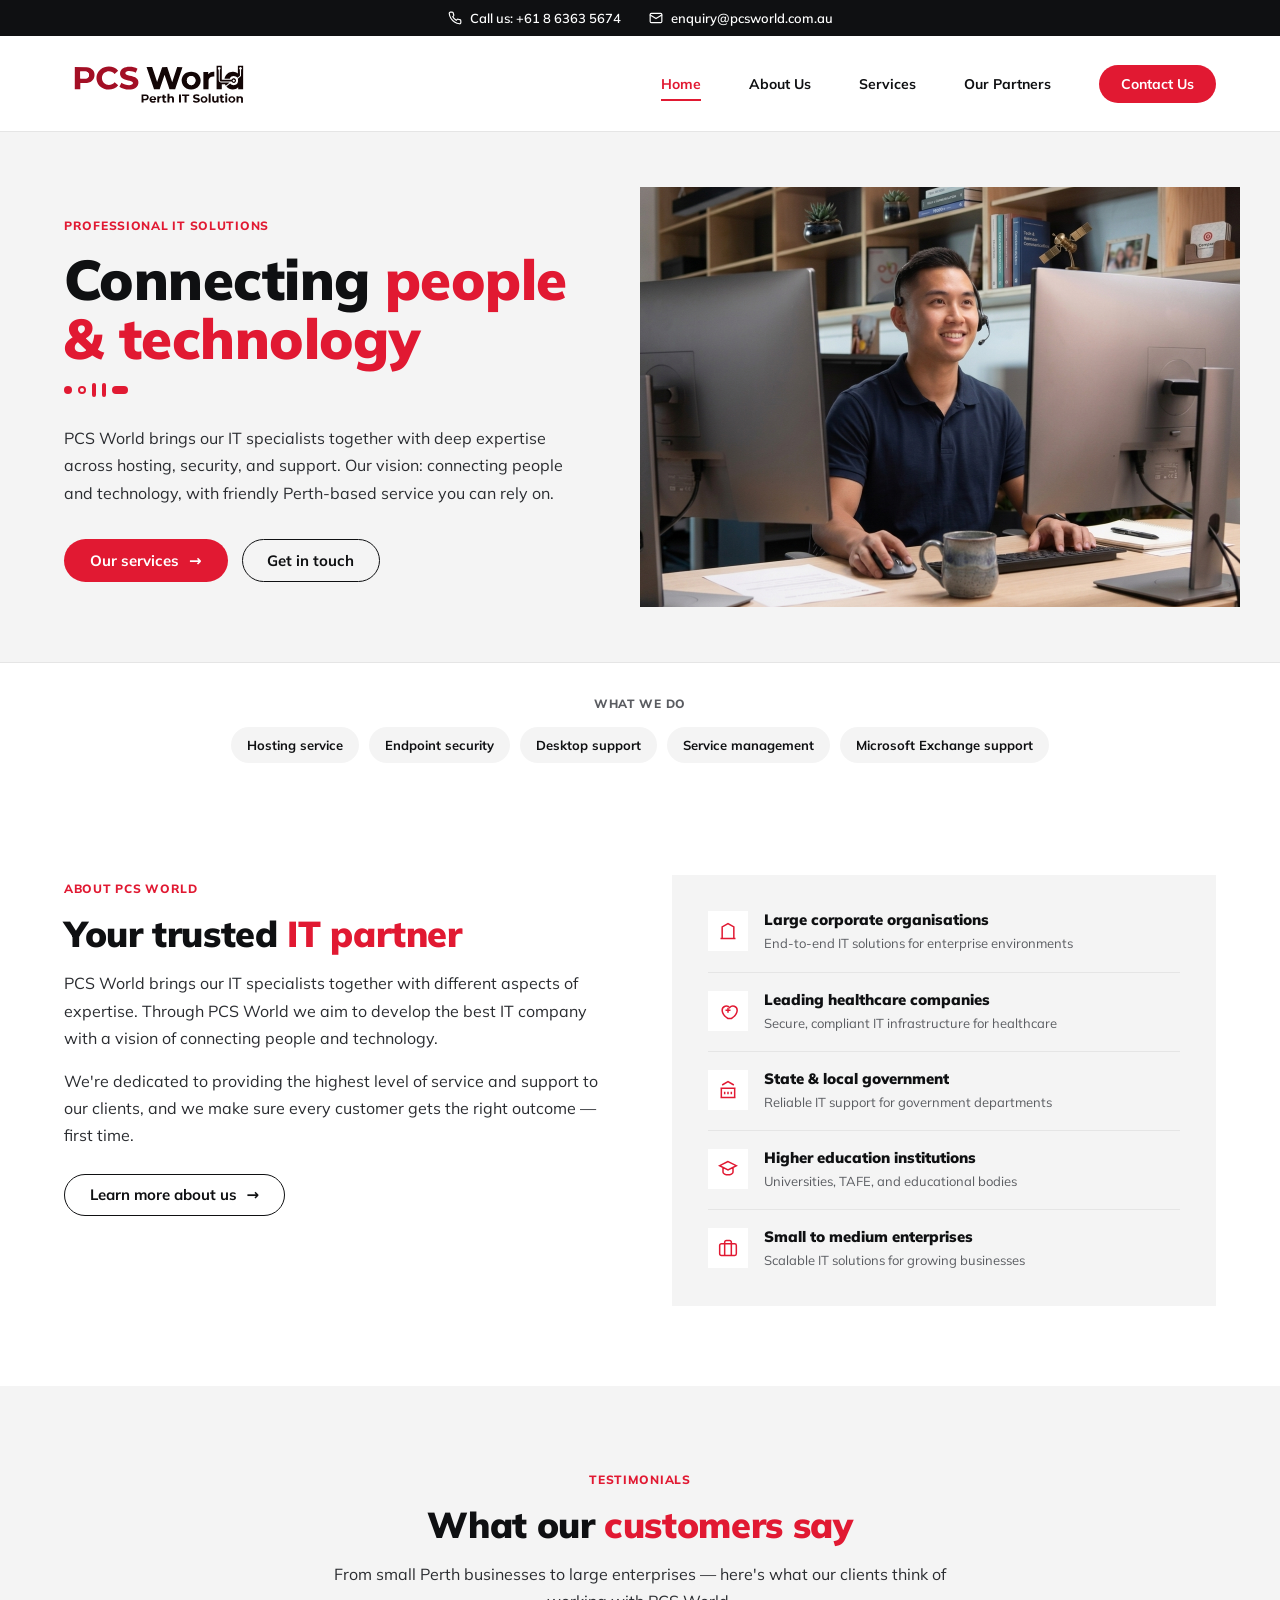
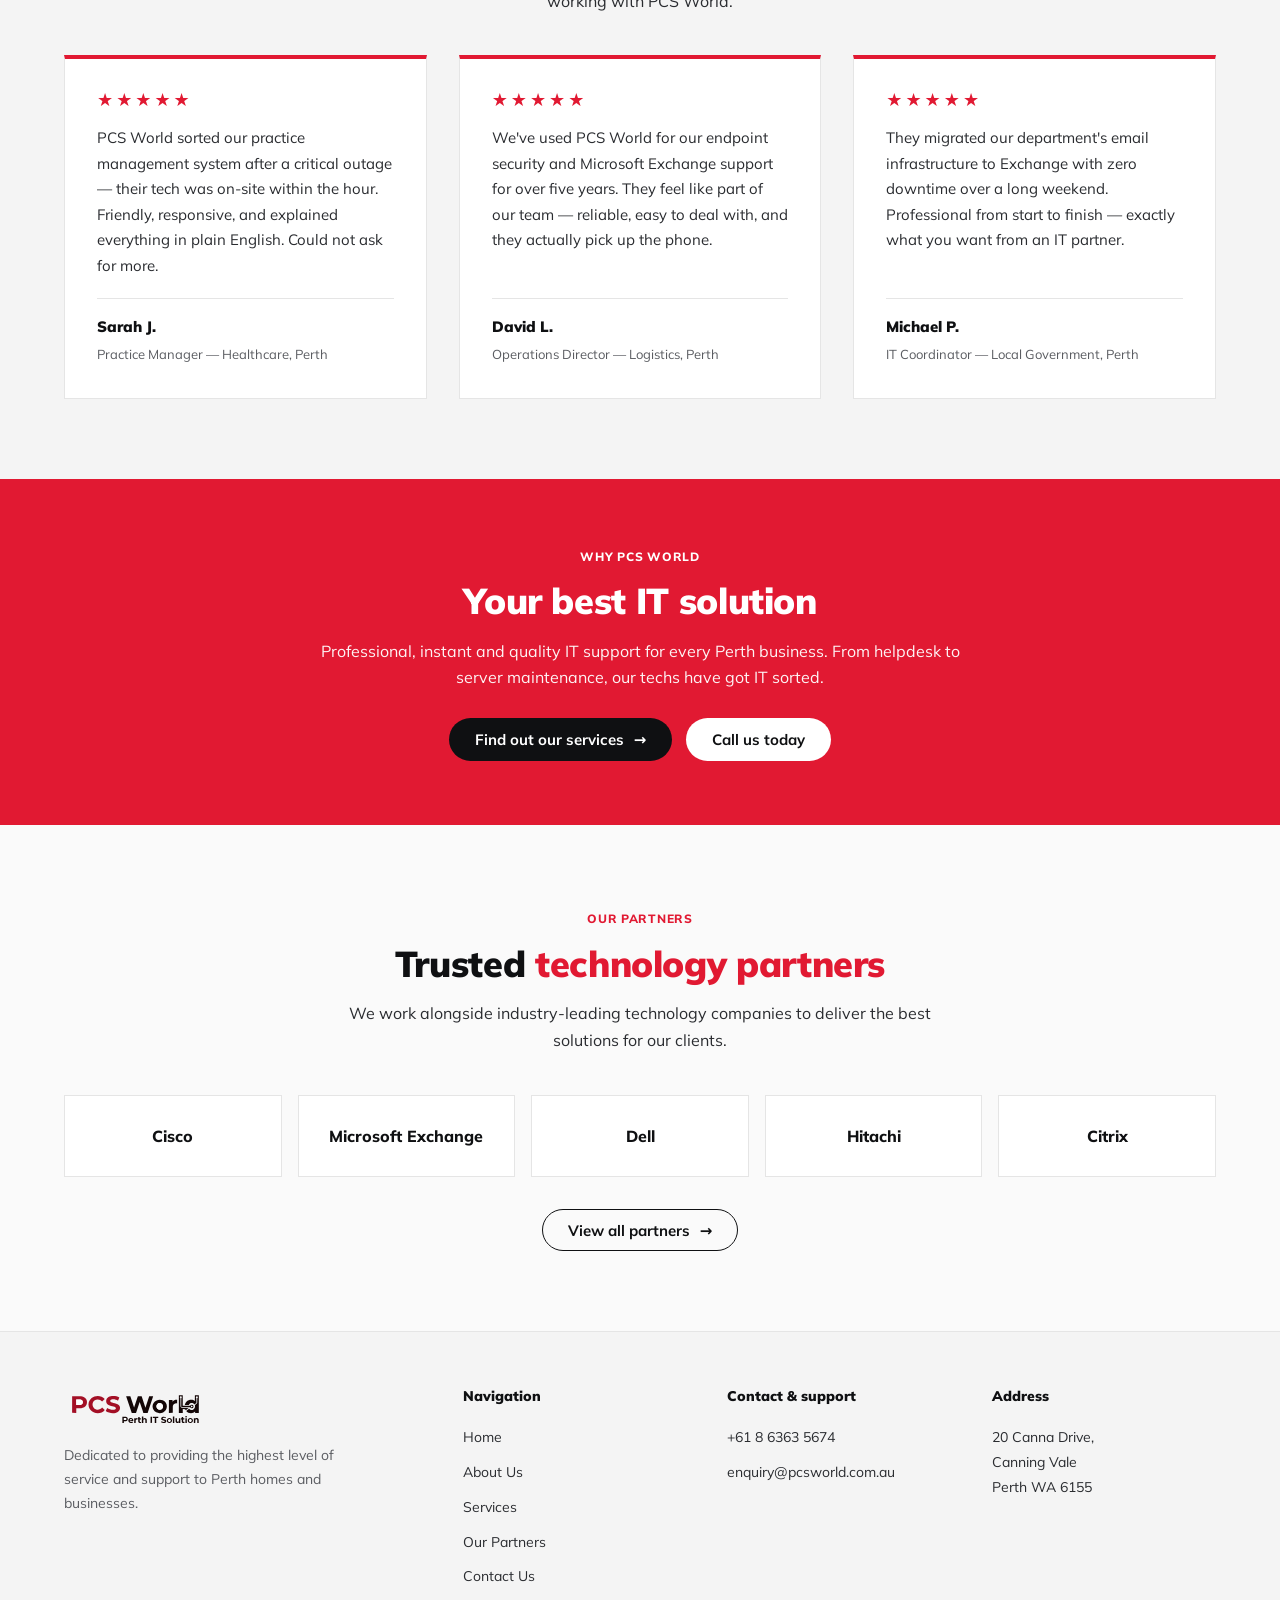
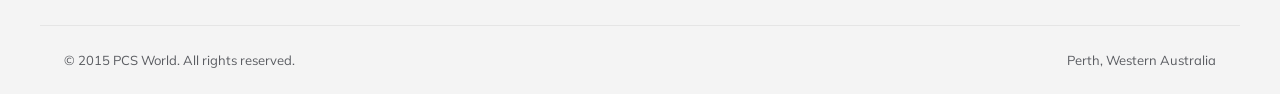
==== commit 9f2b7a06: "Add SEO foundations, page-hero images, and mobile layout polish - SEO: CNAME (www.pcsworld.com.au), " ====
--- a/index.html
+++ b/index.html
@@ -3,11 +3,61 @@
 <head>
   <meta charset="UTF-8" />
   <meta name="viewport" content="width=device-width, initial-scale=1.0" />
-  <title>PCS World — Expert IT Support, Perth</title>
-  <meta name="description" content="PCS World is your local Perth IT support team — hosting, endpoint security, desktop support, service management, and Microsoft Exchange. Get IT sorted today." />
+
+  <title>PCS World — Expert IT Support in Perth | Hosting, Security &amp; Helpdesk</title>
+  <meta name="description" content="PCS World is your local Perth IT support team. Reliable hosting, endpoint security, desktop support, service management, and Microsoft Exchange — get IT sorted today." />
+  <link rel="canonical" href="https://www.pcsworld.com.au/" />
+
+  <!-- Google Search Console verification — paste the meta tag from Search Console between the comment markers below -->
+  <!-- <meta name="google-site-verification" content="YOUR_VERIFICATION_CODE_HERE" /> -->
+
+  <!-- Open Graph -->
+  <meta property="og:type" content="website" />
+  <meta property="og:site_name" content="PCS World" />
+  <meta property="og:title" content="PCS World — Expert IT Support in Perth" />
+  <meta property="og:description" content="Your local Perth IT support team — hosting, endpoint security, desktop support, service management, and Microsoft Exchange. Get IT sorted today." />
+  <meta property="og:url" content="https://www.pcsworld.com.au/" />
+  <meta property="og:image" content="https://www.pcsworld.com.au/assets/man-in-headset-at-computer.png" />
+  <meta property="og:locale" content="en_AU" />
+
+  <!-- Twitter -->
+  <meta name="twitter:card" content="summary_large_image" />
+  <meta name="twitter:title" content="PCS World — Expert IT Support in Perth" />
+  <meta name="twitter:description" content="Friendly Perth techs delivering hosting, endpoint security, helpdesk, and Microsoft Exchange support." />
+  <meta name="twitter:image" content="https://www.pcsworld.com.au/assets/man-in-headset-at-computer.png" />
+
+  <link rel="icon" href="assets/logo.svg" type="image/svg+xml" />
   <link rel="preconnect" href="https://fonts.googleapis.com" />
   <link rel="preconnect" href="https://fonts.gstatic.com" crossorigin />
   <link rel="stylesheet" href="style.css" />
+
+  <!-- Structured data: Organization / Local business -->
+  <script type="application/ld+json">
+  {
+    "@context": "https://schema.org",
+    "@type": "ProfessionalService",
+    "name": "PCS World",
+    "url": "https://www.pcsworld.com.au/",
+    "logo": "https://www.pcsworld.com.au/assets/logo.svg",
+    "image": "https://www.pcsworld.com.au/assets/man-in-headset-at-computer.png",
+    "description": "PCS World is a Perth-based IT support company providing hosting, endpoint security, desktop support, service management, and Microsoft Exchange support to businesses across Perth metro.",
+    "telephone": "+61863635674",
+    "email": "enquiry@pcsworld.com.au",
+    "address": {
+      "@type": "PostalAddress",
+      "streetAddress": "20 Canna Drive",
+      "addressLocality": "Canning Vale",
+      "addressRegion": "WA",
+      "postalCode": "6155",
+      "addressCountry": "AU"
+    },
+    "areaServed": {
+      "@type": "Place",
+      "name": "Perth Metropolitan Area, Western Australia"
+    },
+    "priceRange": "$$"
+  }
+  </script>
 </head>
 <body>
 
--- a/style.css
+++ b/style.css
@@ -82,7 +82,7 @@
   gap: 28px;
 }
 nav.is-scrolled {
-  height: 64px;
+  height: 76px;
   box-shadow: 0 2px 8px rgba(15, 16, 18, 0.06);
 }
 .nav-logo {
@@ -97,10 +97,10 @@
   display: block;
   transition: height 220ms var(--pcs-ease);
 }
-nav.is-scrolled .nav-logo img { height: 34px; }
+nav.is-scrolled .nav-logo img { height: 40px; }
 .nav-links {
   display: flex;
-  gap: 26px;
+  gap: 48px;
   align-items: center;
   list-style: none;
 }
@@ -284,9 +284,31 @@
 
 /* ── Page hero (inner pages) ──────────────────────────────── */
 .page-hero {
-  background: #fff;
+  background: #F9F9F9;
   padding: 56px 0 40px;
   border-bottom: 1px solid var(--pcs-line);
+}
+
+/* Page hero with full-bleed image on the right (use modifier .page-hero--with-image) */
+.page-hero--with-image {
+  display: grid;
+  grid-template-columns: 1fr 1fr;
+  padding: 0;
+  align-items: stretch;
+  background: #F9F9F9;
+}
+.page-hero--with-image .page-hero__copy {
+  display: flex;
+  flex-direction: column;
+  justify-content: center;
+  padding: 56px 48px 56px max(24px, calc((100vw - var(--pcs-content-max)) / 2 + 24px));
+}
+.page-hero--with-image .page-hero__media {
+  background-color: #F9F9F9;
+  background-size: cover;
+  background-position: center;
+  background-repeat: no-repeat;
+  min-height: 380px;
 }
 .breadcrumb {
   font-size: 13px;
@@ -355,11 +377,16 @@
 
 /* ── Services grid (cards have NO border, NO shadow) ──────── */
 .services-grid {
-  display: grid;
-  grid-template-columns: repeat(auto-fit, minmax(240px, 1fr));
+  display: flex;
+  flex-wrap: wrap;
+  justify-content: center;
   gap: 40px 32px;
 }
-.card { background: transparent; padding: 0; }
+.services-grid .card {
+  flex: 0 1 calc((100% - 64px) / 3);
+  min-width: 240px;
+}
+.card { background: transparent; padding: 24px 0; }
 .card-icon {
   width: 56px; height: 56px;
   background: var(--pcs-red-soft);
@@ -462,13 +489,15 @@
 
 /* ── Partners ─────────────────────────────────────────────── */
 .partners-grid {
-  display: grid;
-  grid-template-columns: repeat(auto-fit, minmax(160px, 1fr));
+  display: flex;
+  flex-wrap: wrap;
+  justify-content: center;
   gap: 16px;
-  align-items: stretch;
   margin-top: 40px;
 }
 .partner-card {
+  flex: 0 1 calc((100% - 64px) / 5);
+  min-width: 160px;
   border: 1px solid var(--pcs-line);
   background: #fff;
   padding: 28px 20px;
@@ -480,11 +509,14 @@
 }
 .partner-card:hover { border-color: var(--pcs-red); color: var(--pcs-red); }
 .partner-detail-grid {
-  display: grid;
-  grid-template-columns: repeat(auto-fit, minmax(280px, 1fr));
+  display: flex;
+  flex-wrap: wrap;
+  justify-content: center;
   gap: 32px;
 }
 .partner-detail-card {
+  flex: 0 1 calc((100% - 64px) / 3);
+  min-width: 280px;
   background: #fff;
   border-top: 4px solid var(--pcs-red);
   padding: 32px;
@@ -710,6 +742,11 @@
   .hero-image { min-height: 280px; }
   .footer-inner { grid-template-columns: 1fr 1fr; gap: 24px; }
 
+  /* Page hero with image: stack on tablet/mobile */
+  .page-hero--with-image { grid-template-columns: 1fr; }
+  .page-hero--with-image .page-hero__copy { padding: 40px 20px 32px; }
+  .page-hero--with-image .page-hero__media { min-height: 220px; }
+
   /* Testimonials: always horizontal scroll on tablet & mobile */
   .testimonials-grid,
   .testimonials-grid--scroll {
@@ -805,6 +842,15 @@
   section { padding: 56px 0; }
   .container { padding: 0 20px; }
   .footer-inner { grid-template-columns: 1fr; }
+
+  /* Service cards: fill width on mobile (no side whitespace) */
+  .services-grid .card { flex: 1 1 100%; min-width: 0; }
+
+  /* Partner detail cards: fill width on mobile */
+  .partner-detail-card { flex: 1 1 100%; min-width: 0; }
+
+  /* Partner showcase logos: 2 per row on mobile, last one centered */
+  .partner-card { flex: 1 1 calc((100% - 16px) / 2); min-width: 0; max-width: 220px; }
   .footer-bottom { flex-direction: column; text-align: center; }
   .service-checks { grid-template-columns: 1fr; }
   .red-banner { padding: 48px 20px; }
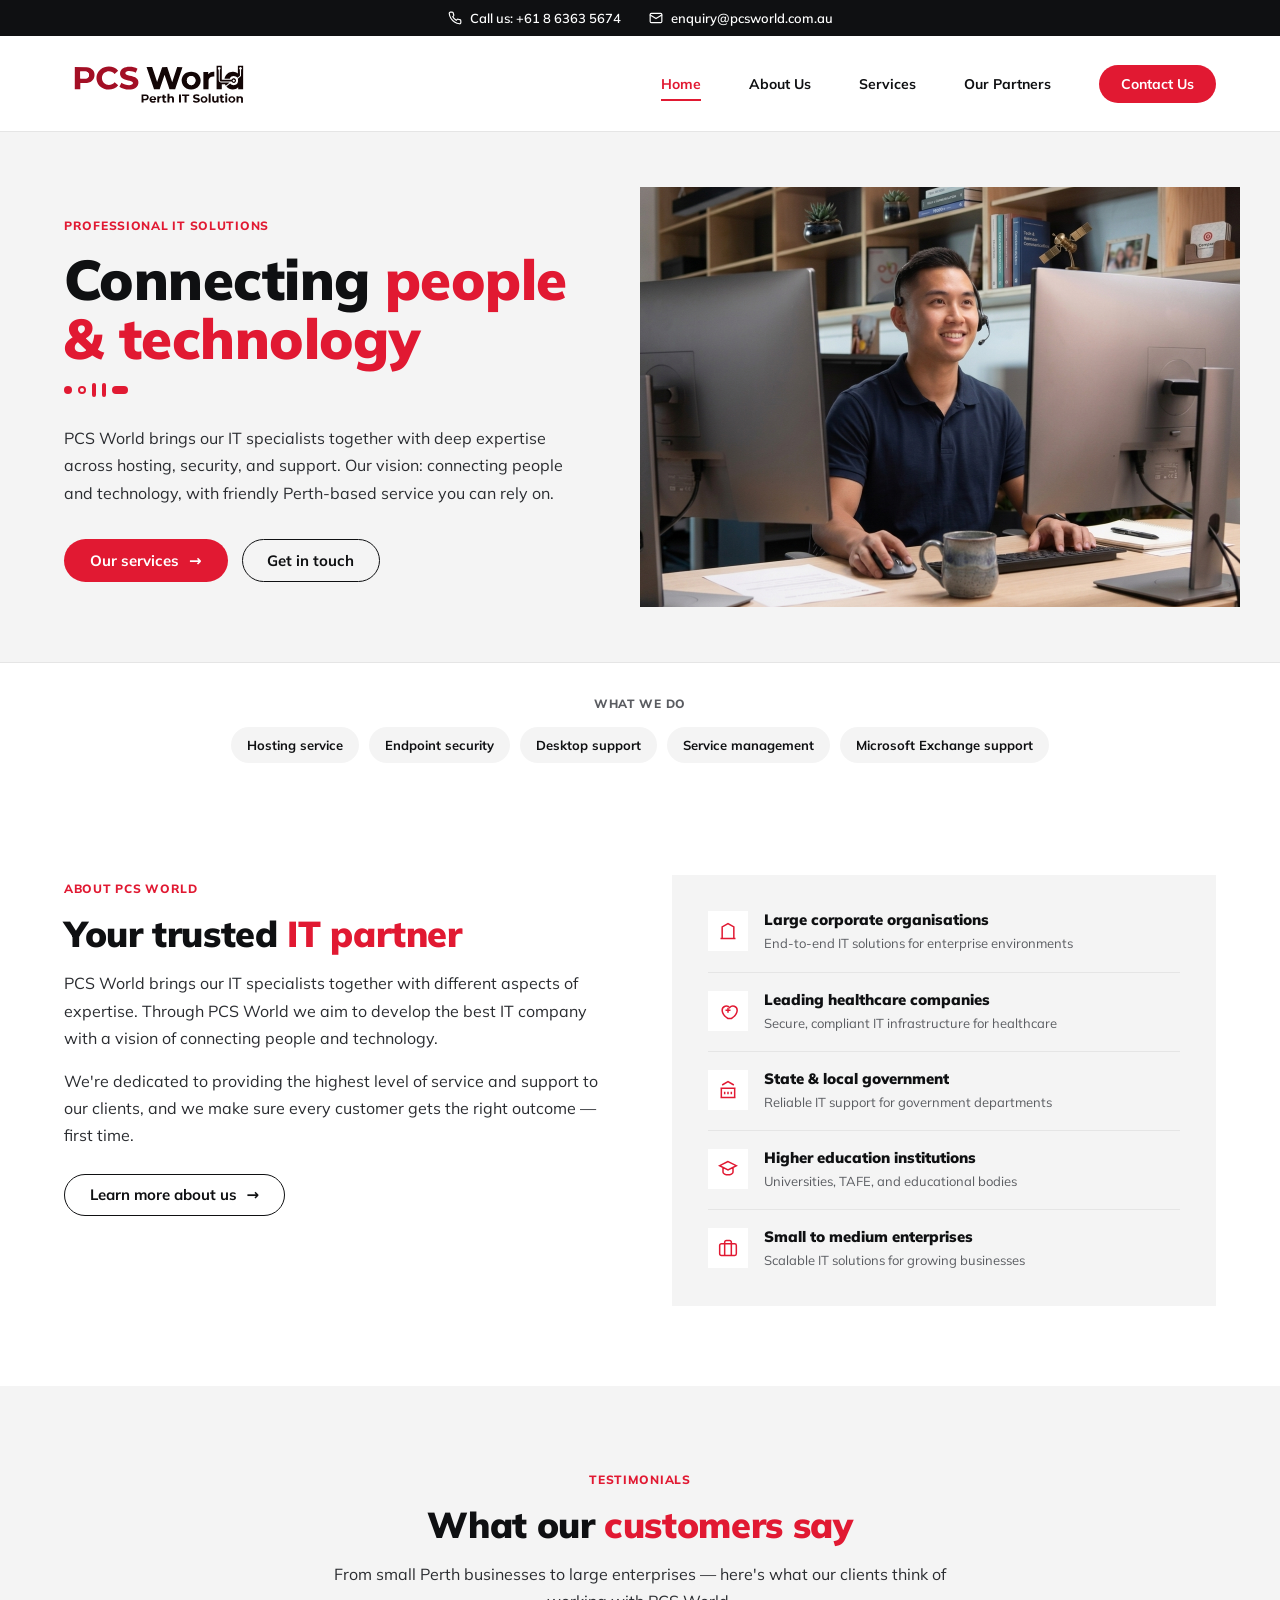
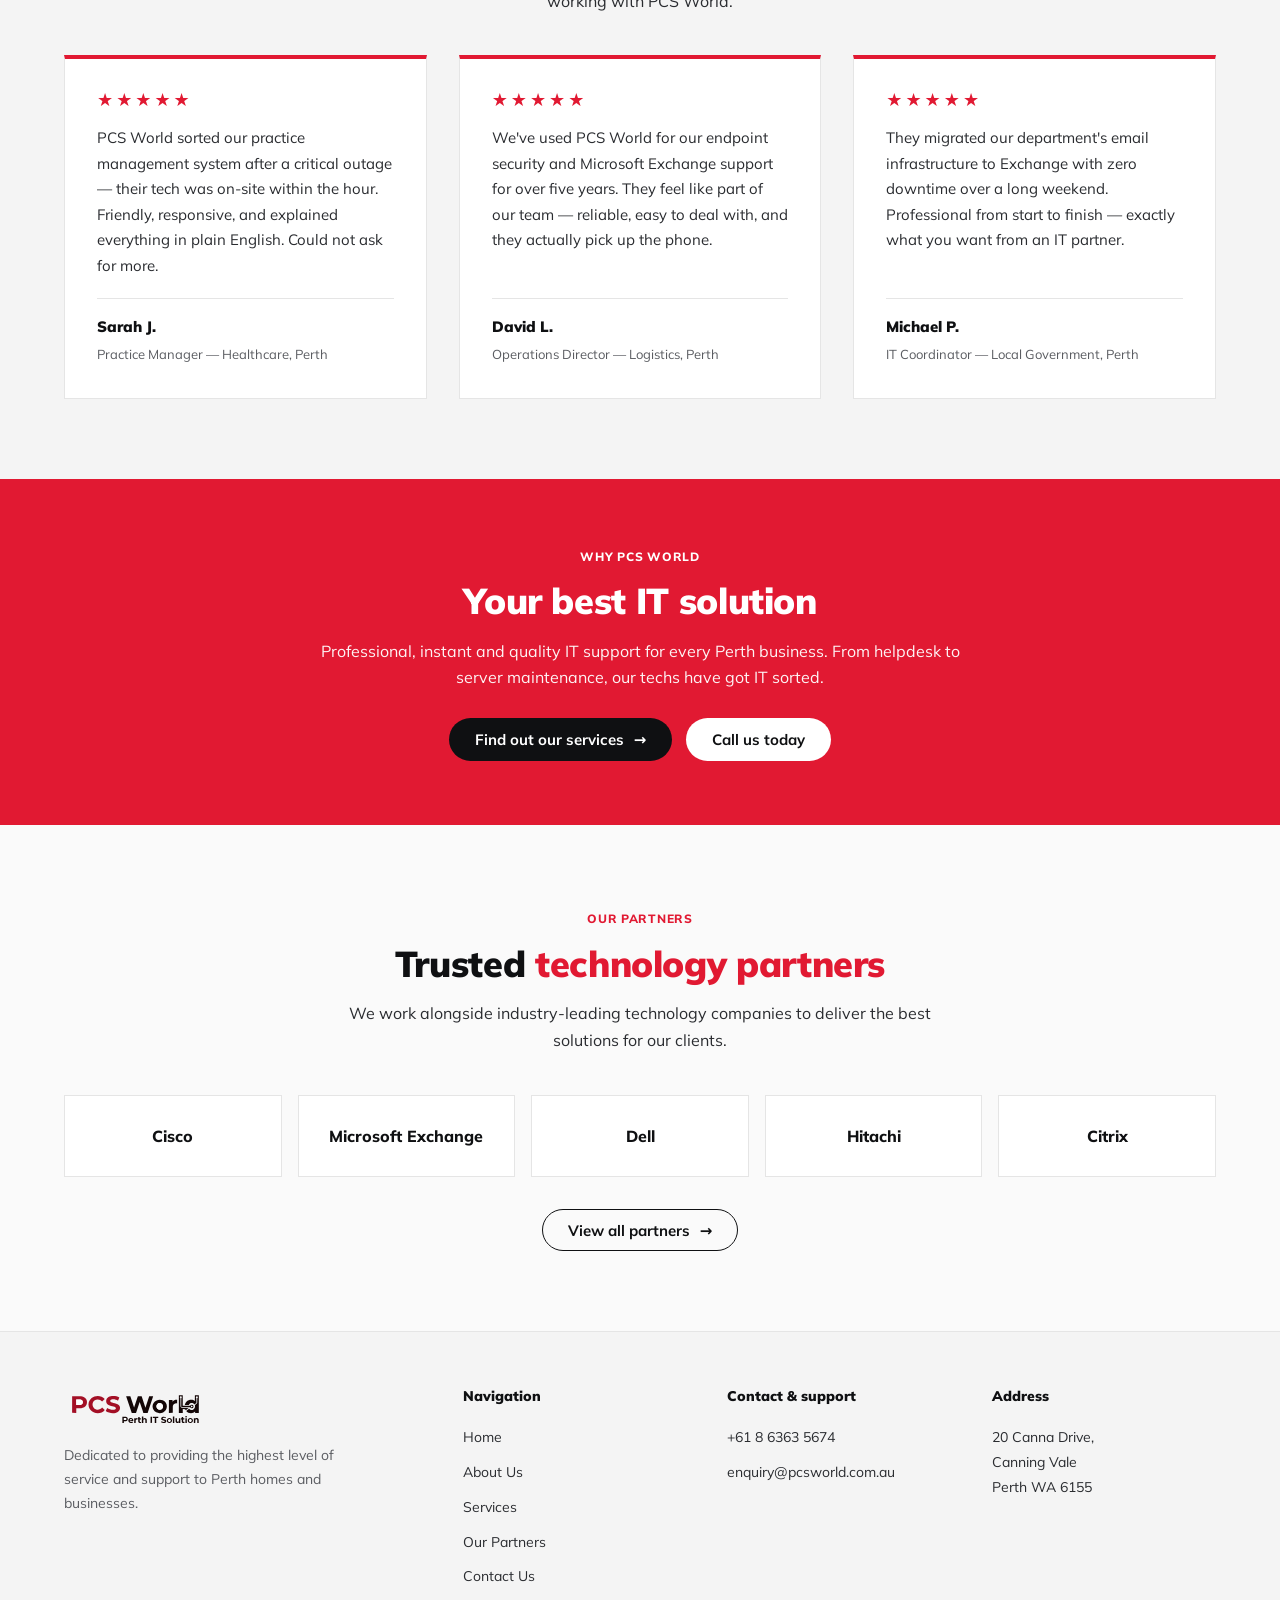
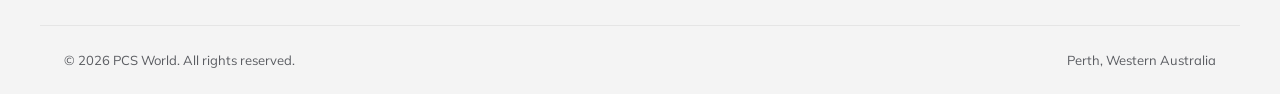
==== commit 6e8baac0: "Update footer copyright year from 2015 to 2026 Co-Authored-By: Claude Opus 4.7 (1M context) <noreply" ====
--- a/index.html
+++ b/index.html
@@ -259,7 +259,7 @@
       </div>
     </div>
     <div class="footer-bottom">
-      <span>© 2015 PCS World. All rights reserved.</span>
+      <span>© 2026 PCS World. All rights reserved.</span>
       <span>Perth, Western Australia</span>
     </div>
   </footer>
